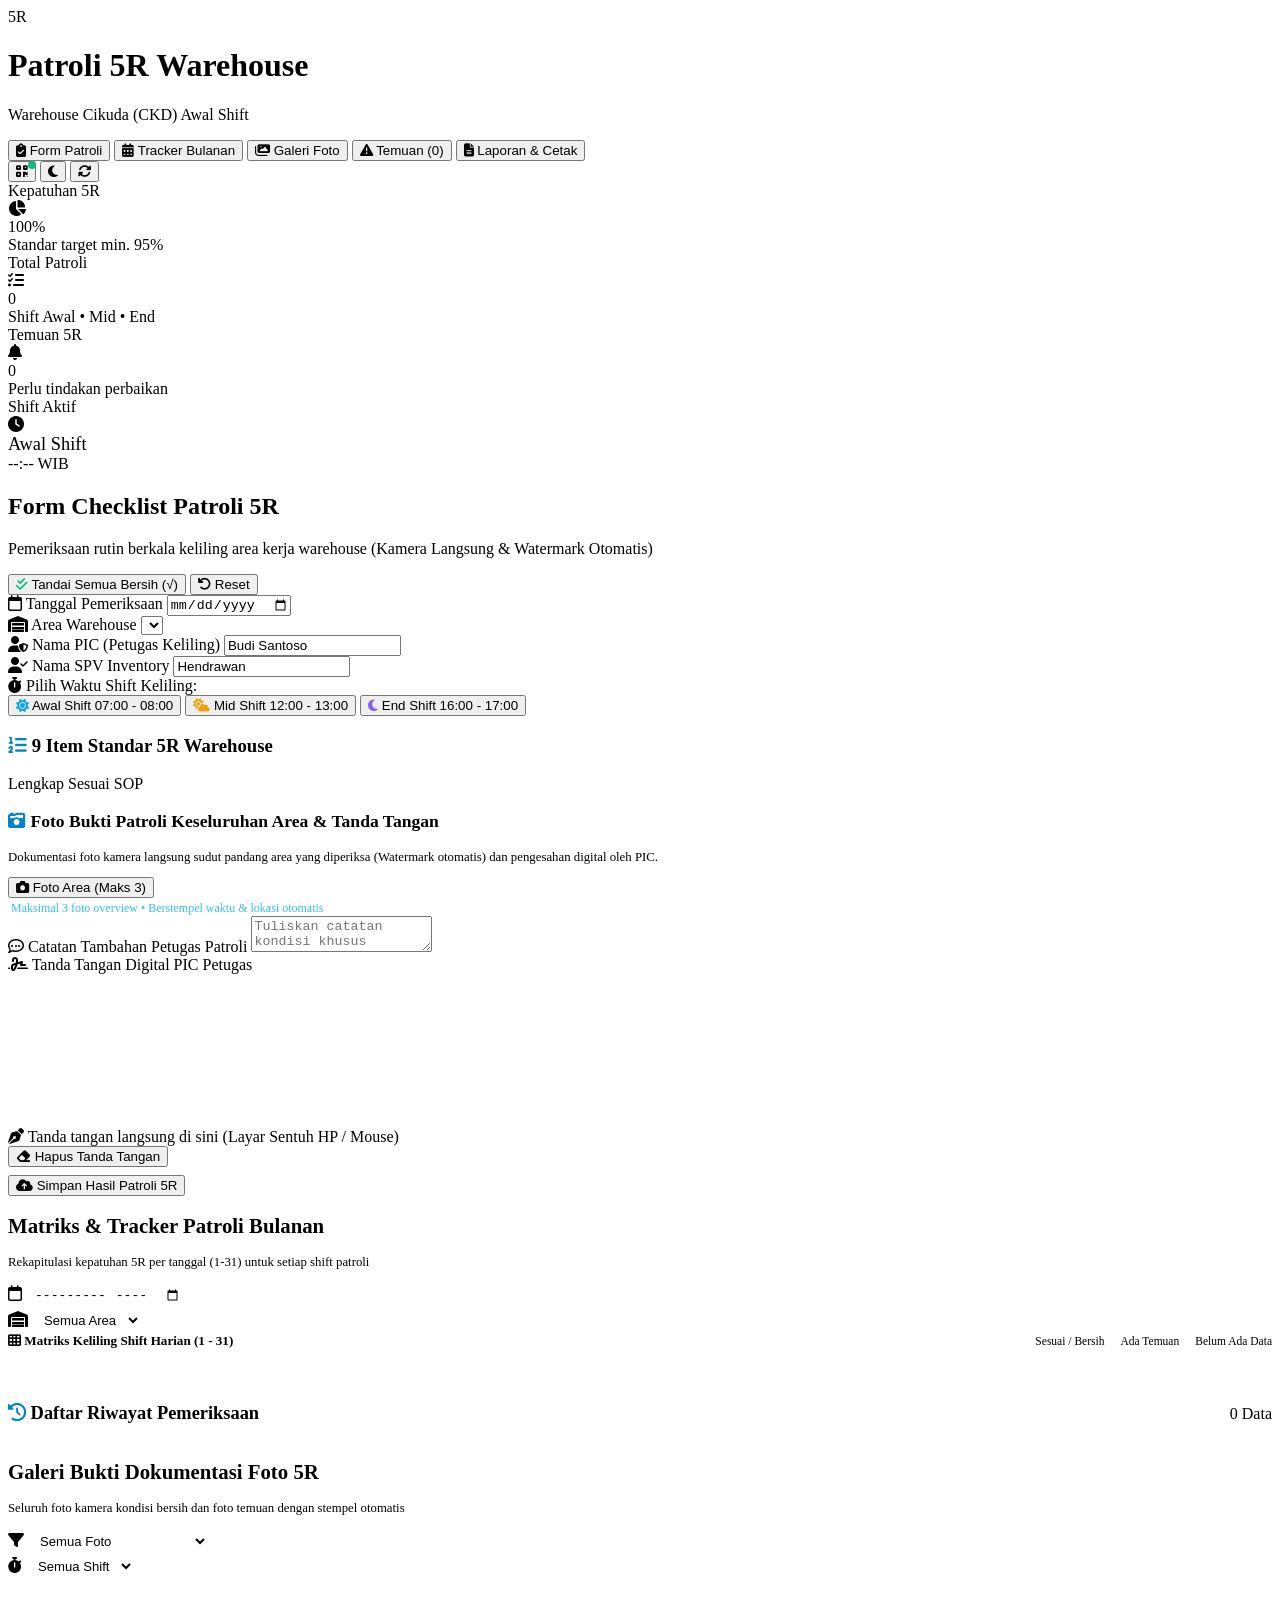
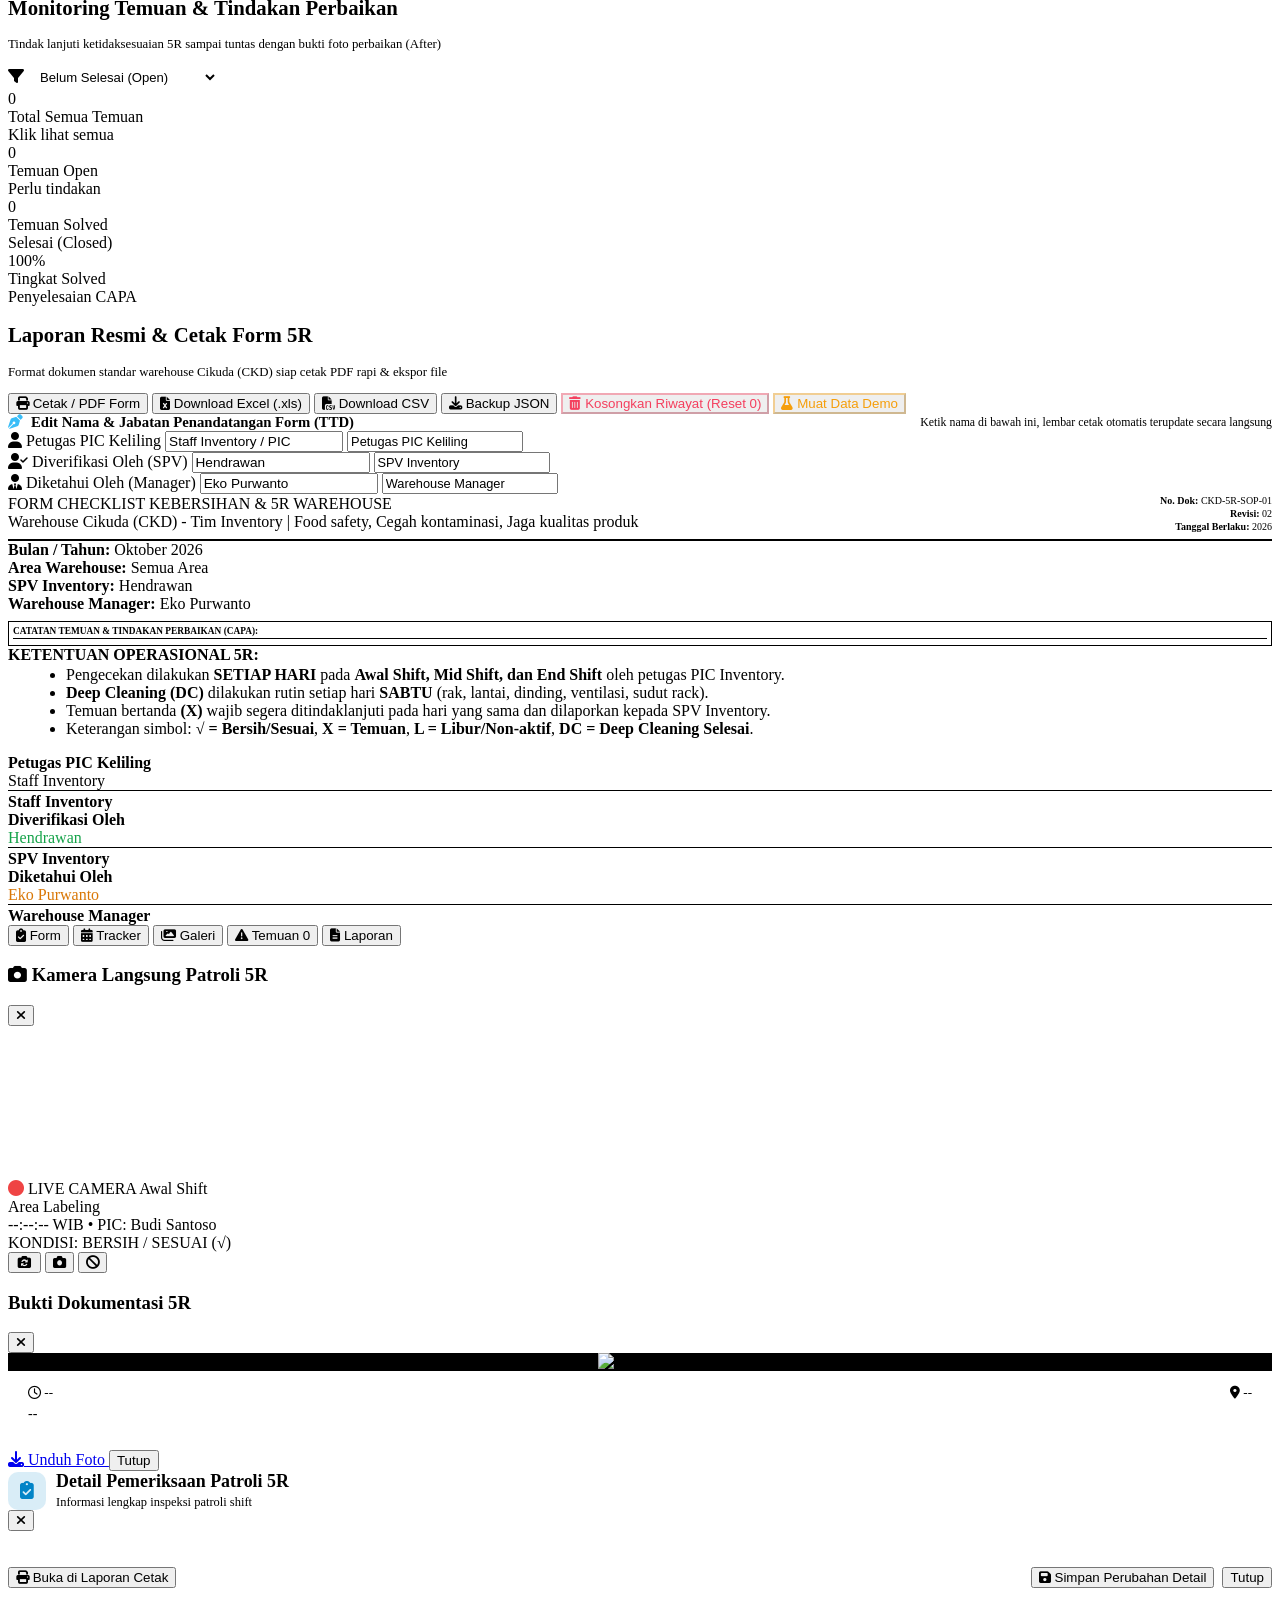
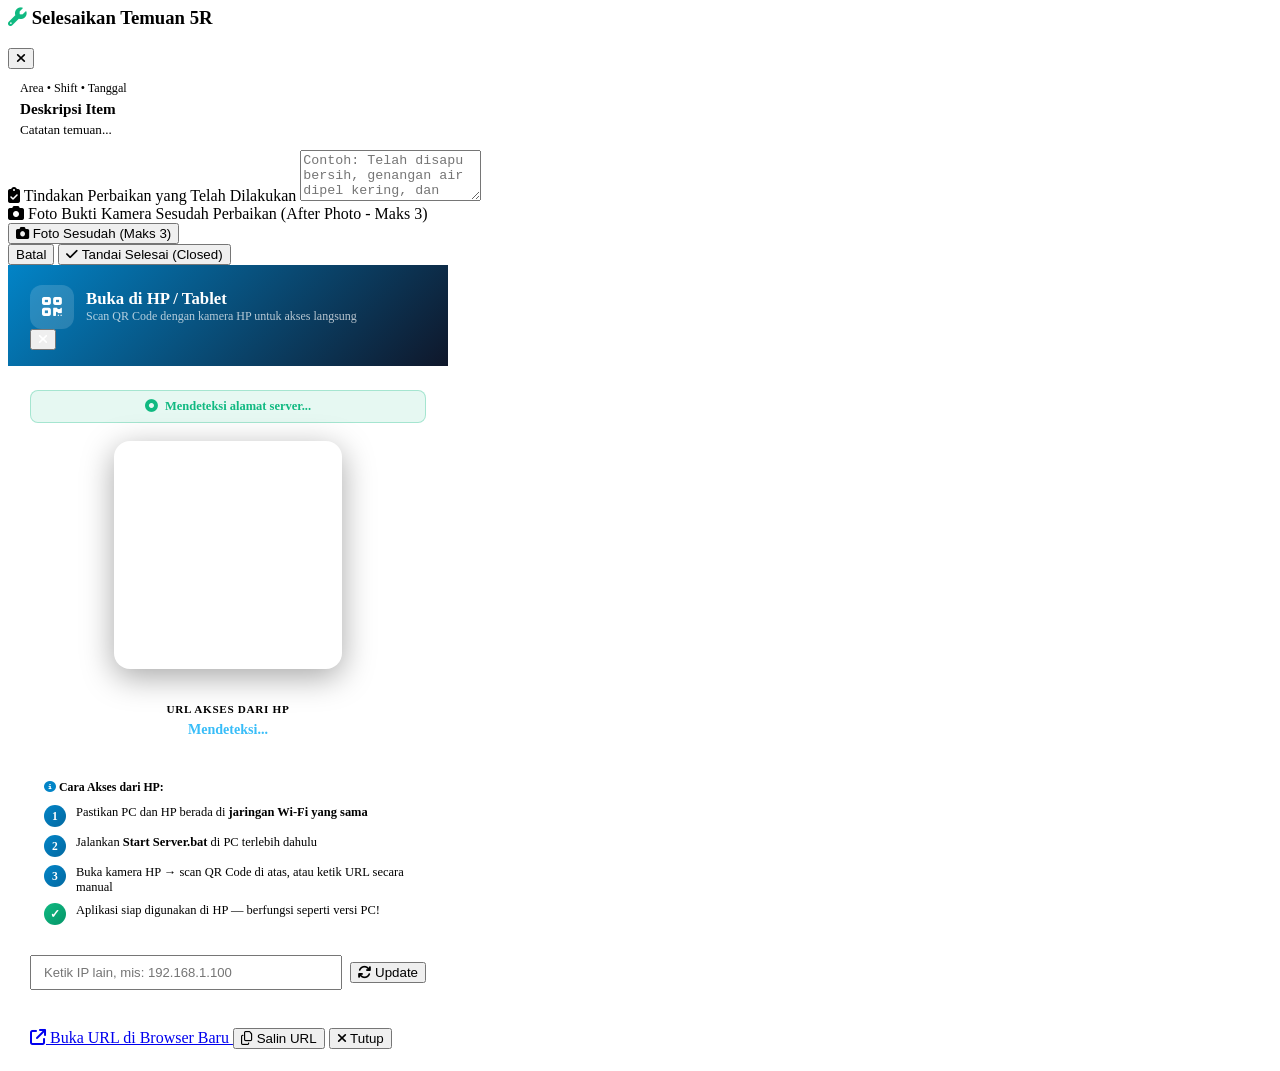
==== index.html @ 218027c9 "Add files via upload" ====
<!DOCTYPE html>
<html lang="id">
<head>
    <meta charset="UTF-8">
    <meta name="viewport" content="width=device-width, initial-scale=1.0, maximum-scale=1.0, user-scalable=no">
    <meta name="description" content="Aplikasi Checklist 5R Warehouse - Patroli Kebersihan Awal, Mid, dan End Shift dengan Bukti Foto Kamera dan Tracker Bulanan">
    <meta name="theme-color" content="#0a0f1d">
    <title>5R Warehouse Patrol & Audit Tracker</title>

    <!-- Google Fonts -->
    <link rel="preconnect" href="https://fonts.googleapis.com">
    <link rel="preconnect" href="https://fonts.gstatic.com" crossorigin>
    <link href="https://fonts.googleapis.com/css2?family=Outfit:wght@400;500;600;700;800&family=Plus+Jakarta+Sans:wght@400;500;600;700&family=JetBrains+Mono:wght@400;600&display=swap" rel="stylesheet">

    <!-- FontAwesome 6 Icons -->
    <link rel="stylesheet" href="https://cdnjs.cloudflare.com/ajax/libs/font-awesome/6.4.0/css/all.min.css">

    <!-- Custom CSS -->
    <link rel="stylesheet" href="css/styles.css?v=2">
</head>
<body>

<div class="app-layout">
    <!-- Top App Navigation -->
    <header class="top-navbar">
        <div class="top-navbar-inner">
            <div class="brand-section">
                <div class="brand-logo-badge">5R</div>
                <div class="brand-text">
                    <h1>Patroli 5R Warehouse</h1>
                    <p>
                        <span>Warehouse Cikuda (CKD)</span>
                        <span class="brand-tag" id="current-shift-badge">Awal Shift</span>
                    </p>
                </div>
            </div>

            <!-- Desktop Tabs -->
            <nav class="desktop-nav" id="desktop-nav">
                <button class="desktop-nav-btn active" data-tab="tab-form">
                    <i class="fa-solid fa-clipboard-check"></i>
                    <span>Form Patroli</span>
                </button>
                <button class="desktop-nav-btn" data-tab="tab-tracker">
                    <i class="fa-solid fa-calendar-days"></i>
                    <span>Tracker Bulanan</span>
                </button>
                <button class="desktop-nav-btn" data-tab="tab-gallery">
                    <i class="fa-solid fa-images"></i>
                    <span>Galeri Foto</span>
                </button>
                <button class="desktop-nav-btn" data-tab="tab-findings">
                    <i class="fa-solid fa-triangle-exclamation"></i>
                    <span>Temuan (<span id="desktop-finding-count">0</span>)</span>
                </button>
                <button class="desktop-nav-btn" data-tab="tab-report">
                    <i class="fa-solid fa-file-lines"></i>
                    <span>Laporan & Cetak</span>
                </button>
            </nav>

            <!-- Header Quick Actions -->
            <div class="header-actions">
                <button class="icon-btn" id="btn-share-qr" title="Buka di HP (QR Code)" style="position:relative;">
                    <i class="fa-solid fa-qrcode"></i>
                    <span style="position:absolute;top:-2px;right:-2px;width:8px;height:8px;background:#10b981;border-radius:50%;border:1.5px solid var(--bg-surface);"></span>
                </button>
                <button class="icon-btn" id="btn-theme-toggle" title="Ganti Tema (Dark/Light)">
                    <i class="fa-solid fa-moon"></i>
                </button>
                <button class="icon-btn" id="btn-quick-sync" title="Muat Ulang Data">
                    <i class="fa-solid fa-rotate"></i>
                </button>
            </div>
        </div>
    </header>

    <!-- Main Content Area -->
    <main class="main-wrapper">
        <!-- Quick KPI Stats Bar -->
        <section class="stats-grid">
            <div class="stat-card" style="--stat-color: #10b981; --stat-bg: rgba(16, 185, 129, 0.15)">
                <div class="stat-header">
                    <span class="stat-title">Kepatuhan 5R</span>
                    <div class="stat-icon"><i class="fa-solid fa-chart-pie"></i></div>
                </div>
                <div class="stat-value" id="kpi-compliance">100%</div>
                <div class="stat-meta" id="kpi-compliance-sub">Standar target min. 95%</div>
            </div>

            <div class="stat-card" style="--stat-color: #0284c7; --stat-bg: rgba(2, 132, 199, 0.15)">
                <div class="stat-header">
                    <span class="stat-title">Total Patroli</span>
                    <div class="stat-icon"><i class="fa-solid fa-list-check"></i></div>
                </div>
                <div class="stat-value" id="kpi-inspections">0</div>
                <div class="stat-meta">Shift Awal • Mid • End</div>
            </div>

            <div class="stat-card" style="--stat-color: #f43f5e; --stat-bg: rgba(244, 63, 94, 0.15)">
                <div class="stat-header">
                    <span class="stat-title">Temuan 5R</span>
                    <div class="stat-icon"><i class="fa-solid fa-bell"></i></div>
                </div>
                <div class="stat-value" id="kpi-open-findings">0</div>
                <div class="stat-meta" id="kpi-findings-sub">Perlu tindakan perbaikan</div>
            </div>

            <div class="stat-card" style="--stat-color: #f59e0b; --stat-bg: rgba(245, 158, 11, 0.15)">
                <div class="stat-header">
                    <span class="stat-title">Shift Aktif</span>
                    <div class="stat-icon"><i class="fa-solid fa-clock"></i></div>
                </div>
                <div class="stat-value" id="kpi-live-shift" style="font-size: 1.15rem;">Awal Shift</div>
                <div class="stat-meta" id="kpi-live-clock">--:-- WIB</div>
            </div>
        </section>

        <!-- ====================================================================
             TAB 1: FORM PATROLI 5R (ISIAN CHECKLIST DENGAN KAMERA LANGSUNG)
             ==================================================================== -->
        <section class="tab-pane active" id="tab-form">
            <div class="form-header-card">
                <div class="form-header-top">
                    <div class="form-title">
                        <h2>Form Checklist Patroli 5R</h2>
                        <p>Pemeriksaan rutin berkala keliling area kerja warehouse (Kamera Langsung & Watermark Otomatis)</p>
                    </div>
                    <div class="quick-actions">
                        <button type="button" class="btn btn-outline btn-sm" id="btn-quick-pass">
                            <i class="fa-solid fa-check-double" style="color: #10b981;"></i>
                            <span>Tandai Semua Bersih (√)</span>
                        </button>
                        <button type="button" class="btn btn-outline btn-sm" id="btn-reset-form">
                            <i class="fa-solid fa-arrow-rotate-left"></i>
                            <span>Reset</span>
                        </button>
                    </div>
                </div>

                <!-- Form Metadata Fields -->
                <div class="meta-form-grid">
                    <div class="input-group">
                        <label class="input-label" for="form-date">
                            <i class="fa-regular fa-calendar"></i> Tanggal Pemeriksaan
                        </label>
                        <input type="date" id="form-date" class="form-control" required>
                    </div>

                    <div class="input-group">
                        <label class="input-label" for="form-area">
                            <i class="fa-solid fa-warehouse"></i> Area Warehouse
                        </label>
                        <select id="form-area" class="form-control" required>
                            <!-- Injected dynamically with 12 complete areas -->
                        </select>
                    </div>

                    <div class="input-group">
                        <label class="input-label" for="form-pic">
                            <i class="fa-solid fa-user-shield"></i> Nama PIC (Petugas Keliling)
                        </label>
                        <input type="text" id="form-pic" class="form-control" placeholder="Contoh: Budi Santoso" value="Budi Santoso" required>
                    </div>

                    <div class="input-group">
                        <label class="input-label" for="form-spv">
                            <i class="fa-solid fa-user-check"></i> Nama SPV Inventory
                        </label>
                        <input type="text" id="form-spv" class="form-control" placeholder="Contoh: Hendrawan" value="Hendrawan">
                    </div>

                    <!-- Shift Selector with 3 Big Pills -->
                    <div class="shift-selector-container">
                        <label class="input-label">
                            <i class="fa-solid fa-stopwatch"></i> Pilih Waktu Shift Keliling:
                        </label>
                        <div class="shift-pills">
                            <button type="button" class="shift-pill-btn active" data-shift="awal">
                                <i class="fa-solid fa-sun" style="color: #0ea5e9;"></i>
                                <span class="shift-label">Awal Shift</span>
                                <span class="shift-time">07:00 - 08:00</span>
                            </button>
                            <button type="button" class="shift-pill-btn" data-shift="mid">
                                <i class="fa-solid fa-cloud-sun" style="color: #f59e0b;"></i>
                                <span class="shift-label">Mid Shift</span>
                                <span class="shift-time">12:00 - 13:00</span>
                            </button>
                            <button type="button" class="shift-pill-btn" data-shift="end">
                                <i class="fa-solid fa-moon" style="color: #8b5cf6;"></i>
                                <span class="shift-label">End Shift</span>
                                <span class="shift-time">16:00 - 17:00</span>
                            </button>
                        </div>
                    </div>
                </div>

                <!-- Saturday Deep Cleaning Callout (Dynamic) -->
                <div class="saturday-banner" id="saturday-banner" style="display: none;">
                    <div class="saturday-info">
                        <i class="fa-solid fa-sparkles"></i>
                        <div>
                            <strong>Hari Sabtu: Jadwal Deep Cleaning Rutin</strong>
                            <p style="font-size: 0.75rem; color: var(--text-secondary);">
                                Pembersihan menyeluruh struktur racking, kolong pallet, dinding, exhaust fan, dan sudut gangway.
                            </p>
                        </div>
                    </div>
                    <label style="display: flex; align-items: center; gap: 8px; font-size: 0.82rem; cursor: pointer;">
                        <input type="checkbox" id="check-deep-cleaning" style="width: 18px; height: 18px;">
                        <span>Deep Cleaning Dilakukan</span>
                    </label>
                </div>
            </div>

            <!-- 9 Checklist Items Section -->
            <div class="checklist-section-title">
                <h3>
                    <i class="fa-solid fa-list-ol" style="color: #0284c7;"></i>
                    9 Item Standar 5R Warehouse
                </h3>
                <span class="item-count-badge">Lengkap Sesuai SOP</span>
            </div>

            <div class="checklist-container" id="checklist-items-container">
                <!-- Dynamically generated items with Live Camera triggers for Clean and Finding conditions -->
            </div>

            <!-- Inspection Footer: Overall Photo & PIC Digital Signature -->
            <div class="inspection-footer-card">
                <div class="form-title">
                    <h3 style="font-family: var(--font-heading); font-size: 1.1rem; font-weight: 700;">
                        <i class="fa-solid fa-camera-retro" style="color: #0284c7;"></i>
                        Foto Bukti Patroli Keseluruhan Area & Tanda Tangan
                    </h3>
                    <p style="font-size: 0.8rem; color: var(--text-secondary);">
                        Dokumentasi foto kamera langsung sudut pandang area yang diperiksa (Watermark otomatis) dan pengesahan digital oleh PIC.
                    </p>
                </div>

                <!-- Overall Photo Attachment via Live Camera -->
                <!-- Overall Photo Attachment via Live Camera (Maks 3 Foto) -->
                <div class="evidence-row">
                    <button type="button" class="btn-camera-trigger" id="btn-overall-camera" data-type="overall">
                        <i class="fa-solid fa-camera"></i>
                        <span id="btn-overall-camera-text">Foto Area (Maks 3)</span>
                    </button>

                    <div class="multi-photo-container" id="preview-overall-container">
                        <!-- Up to 3 photos dynamically injected -->
                    </div>

                    <span id="text-overall-hint" style="font-size: 0.75rem; color: #38bdf8;">
                        <i class="fa-solid fa-shield-check"></i> Maksimal 3 foto overview • Berstempel waktu & lokasi otomatis
                    </span>
                </div>

                <!-- Additional General Notes -->
                <div class="input-group">
                    <label class="input-label" for="form-general-notes">
                        <i class="fa-regular fa-comment-dots"></i> Catatan Tambahan Petugas Patroli
                    </label>
                    <textarea id="form-general-notes" class="form-control" rows="2" placeholder="Tuliskan catatan kondisi khusus (misal: cuaca hujan, aktivitas bongkar muat padat, dsb.)"></textarea>
                </div>

                <!-- Digital Signature Pad -->
                <div class="signature-wrapper">
                    <label class="input-label">
                        <i class="fa-solid fa-signature"></i> Tanda Tangan Digital PIC Petugas
                    </label>
                    <div class="signature-canvas-container">
                        <canvas id="signature-canvas" class="signature-canvas"></canvas>
                        <div class="signature-placeholder" id="sig-placeholder">
                            <i class="fa-solid fa-pen-nib"></i> Tanda tangan langsung di sini (Layar Sentuh HP / Mouse)
                        </div>
                    </div>
                    <div class="signature-actions">
                        <button type="button" class="btn btn-outline btn-sm" id="btn-clear-sig">
                            <i class="fa-solid fa-eraser"></i> Hapus Tanda Tangan
                        </button>
                    </div>
                </div>

                <!-- Submit Button -->
                <div style="margin-top: 8px;">
                    <button type="button" class="btn btn-primary btn-lg btn-block" id="btn-submit-inspection">
                        <i class="fa-solid fa-cloud-arrow-up"></i>
                        <span>Simpan Hasil Patroli 5R</span>
                    </button>
                </div>
            </div>
        </section>

        <!-- ====================================================================
             TAB 2: TRACKER BULANAN & KALENDER 31 HARI
             ==================================================================== -->
        <section class="tab-pane" id="tab-tracker">
            <div class="tracker-header">
                <div>
                    <h2 style="font-family: var(--font-heading); font-size: 1.3rem; font-weight: 700;">
                        Matriks & Tracker Patroli Bulanan
                    </h2>
                    <p style="font-size: 0.8rem; color: var(--text-secondary);">
                        Rekapitulasi kepatuhan 5R per tanggal (1-31) untuk setiap shift patroli
                    </p>
                </div>

                <div class="tracker-filters">
                    <div class="filter-chip">
                        <i class="fa-regular fa-calendar"></i>
                        <input type="month" id="tracker-month-select" class="form-control" style="padding: 4px 8px; font-size: 0.82rem; background: transparent; border: none;">
                    </div>
                    <div class="filter-chip">
                        <i class="fa-solid fa-warehouse"></i>
                        <select id="tracker-area-filter" class="form-control" style="padding: 4px 8px; font-size: 0.82rem; background: transparent; border: none;">
                            <option value="ALL">Semua Area</option>
                        </select>
                    </div>
                </div>
            </div>

            <!-- 31-Day Matrix Table -->
            <div class="matrix-scroll-wrapper">
                <div style="display: flex; justify-content: space-between; align-items: center; margin-bottom: 12px;">
                    <div style="font-size: 0.82rem; font-weight: 700; color: var(--text-primary);">
                        <i class="fa-solid fa-table-cells"></i> Matriks Keliling Shift Harian (1 - 31)
                    </div>
                    <!-- Legend -->
                    <div style="display: flex; gap: 12px; font-size: 0.72rem; align-items: center;">
                        <span style="display: flex; align-items: center; gap: 4px;">
                            <span class="shift-dot dot-clean"></span> Sesuai / Bersih
                        </span>
                        <span style="display: flex; align-items: center; gap: 4px;">
                            <span class="shift-dot dot-finding"></span> Ada Temuan
                        </span>
                        <span style="display: flex; align-items: center; gap: 4px;">
                            <span class="shift-dot dot-empty"></span> Belum Ada Data
                        </span>
                    </div>
                </div>

                <table class="matrix-table" id="tracker-matrix-table">
                    <!-- Injected via JavaScript -->
                </table>
            </div>

            <!-- Inspection History Cards List -->
            <div style="display: flex; justify-content: space-between; align-items: center; margin: 24px 0 14px;">
                <h3 style="font-family: var(--font-heading); font-size: 1.15rem; font-weight: 700;">
                    <i class="fa-solid fa-clock-rotate-left" style="color: #0284c7;"></i>
                    Daftar Riwayat Pemeriksaan
                </h3>
                <span class="item-count-badge" id="history-count-badge">0 Data</span>
            </div>

            <div class="history-cards-grid" id="history-cards-container">
                <!-- Injected via JavaScript -->
            </div>
        </section>

        <!-- ====================================================================
             TAB 3: GALERI BUKTI FOTO KAMERA
             ==================================================================== -->
        <section class="tab-pane" id="tab-gallery">
            <div class="gallery-toolbar">
                <div>
                    <h2 style="font-family: var(--font-heading); font-size: 1.3rem; font-weight: 700;">
                        Galeri Bukti Dokumentasi Foto 5R
                    </h2>
                    <p style="font-size: 0.8rem; color: var(--text-secondary);">
                        Seluruh foto kamera kondisi bersih dan foto temuan dengan stempel otomatis
                    </p>
                </div>

                <div class="tracker-filters">
                    <div class="filter-chip">
                        <i class="fa-solid fa-filter"></i>
                        <select id="gallery-type-filter" class="form-control" style="padding: 4px 8px; font-size: 0.82rem; background: transparent; border: none;">
                            <option value="ALL">Semua Foto</option>
                            <option value="clean">Foto Kondisi Bersih Saja</option>
                            <option value="finding">Foto Temuan Saja</option>
                        </select>
                    </div>

                    <div class="filter-chip">
                        <i class="fa-solid fa-stopwatch"></i>
                        <select id="gallery-shift-filter" class="form-control" style="padding: 4px 8px; font-size: 0.82rem; background: transparent; border: none;">
                            <option value="ALL">Semua Shift</option>
                            <option value="awal">Awal Shift</option>
                            <option value="mid">Mid Shift</option>
                            <option value="end">End Shift</option>
                        </select>
                    </div>
                </div>
            </div>

            <div class="gallery-grid" id="gallery-grid-container">
                <!-- Injected via JavaScript -->
            </div>
        </section>

        <!-- ====================================================================
             TAB 4: MONITORING TEMUAN & TINDAKAN PERBAIKAN (CAPA)
             ==================================================================== -->
        <section class="tab-pane" id="tab-findings">
            <div class="tracker-header">
                <div>
                    <h2 style="font-family: var(--font-heading); font-size: 1.3rem; font-weight: 700;">
                        Monitoring Temuan & Tindakan Perbaikan
                    </h2>
                    <p style="font-size: 0.8rem; color: var(--text-secondary);">
                        Tindak lanjuti ketidaksesuaian 5R sampai tuntas dengan bukti foto perbaikan (After)
                    </p>
                </div>

                <div class="tracker-filters">
                    <div class="filter-chip">
                        <i class="fa-solid fa-filter"></i>
                        <select id="findings-status-filter" class="form-control" style="padding: 4px 8px; font-size: 0.82rem; background: transparent; border: none;">
                            <option value="ALL">Semua Status Temuan</option>
                            <option value="OPEN" selected>Belum Selesai (Open)</option>
                            <option value="RESOLVED">Sudah Diperbaiki (Closed)</option>
                        </select>
                    </div>
                </div>
            </div>

            <!-- Papan Rekapitulasi & Statistik Temuan (Interactive Cards) -->
            <div class="findings-summary-grid" id="findings-summary-container">
                <div class="finding-stat-pill" data-filter="ALL" id="pill-filter-all">
                    <div class="pill-number" id="pill-count-all">0</div>
                    <div class="pill-label">Total Semua Temuan</div>
                    <div class="pill-sub">Klik lihat semua</div>
                </div>
                <div class="finding-stat-pill active" data-filter="OPEN" id="pill-filter-open">
                    <div class="pill-number text-danger" id="pill-count-open">0</div>
                    <div class="pill-label">Temuan Open</div>
                    <div class="pill-sub">Perlu tindakan</div>
                </div>
                <div class="finding-stat-pill" data-filter="RESOLVED" id="pill-filter-resolved">
                    <div class="pill-number text-success" id="pill-count-resolved">0</div>
                    <div class="pill-label">Temuan Solved</div>
                    <div class="pill-sub">Selesai (Closed)</div>
                </div>
                <div class="finding-stat-pill stat-rate" id="pill-stat-rate">
                    <div class="pill-number text-info" id="pill-count-rate">100%</div>
                    <div class="pill-label">Tingkat Solved</div>
                    <div class="pill-sub">Penyelesaian CAPA</div>
                </div>
            </div>

            <div id="findings-list-container">
                <!-- Injected via JavaScript -->
            </div>
        </section>

        <!-- ====================================================================
             TAB 5: LAPORAN RESMI & CETAK SESUAI FORM CKD
             ==================================================================== -->
        <section class="tab-pane" id="tab-report">
            <div class="tracker-header no-print">
                <div>
                    <h2 style="font-family: var(--font-heading); font-size: 1.3rem; font-weight: 700;">
                        Laporan Resmi & Cetak Form 5R
                    </h2>
                    <p style="font-size: 0.8rem; color: var(--text-secondary);">
                        Format dokumen standar warehouse Cikuda (CKD) siap cetak PDF rapi & ekspor file
                    </p>
                </div>

                <div class="tracker-filters">
                    <button type="button" class="btn btn-primary btn-sm" id="btn-print-official">
                        <i class="fa-solid fa-print"></i>
                        <span>Cetak / PDF Form</span>
                    </button>
                    <button type="button" class="btn btn-success btn-sm" id="btn-export-excel">
                        <i class="fa-solid fa-file-excel"></i>
                        <span>Download Excel (.xls)</span>
                    </button>
                    <button type="button" class="btn btn-outline btn-sm" id="btn-export-csv">
                        <i class="fa-solid fa-file-csv"></i>
                        <span>Download CSV</span>
                    </button>
                    <button type="button" class="btn btn-outline btn-sm" id="btn-export-json">
                        <i class="fa-solid fa-download"></i>
                        <span>Backup JSON</span>
                    </button>
                    <button type="button" class="btn btn-outline btn-sm" id="btn-reset-db" style="color: #f43f5e; border-color: rgba(244, 63, 94, 0.4);" title="Bersihkan semua data riwayat di browser ini agar kembali kosong ke 0">
                        <i class="fa-solid fa-trash-can"></i>
                        <span>Kosongkan Riwayat (Reset 0)</span>
                    </button>
                    <button type="button" class="btn btn-outline btn-sm" id="btn-load-demo" style="color: #f59e0b; border-color: rgba(245, 158, 11, 0.4);" title="Muat contoh data simulasi untuk testing visual">
                        <i class="fa-solid fa-flask"></i>
                        <span>Muat Data Demo</span>
                    </button>
                </div>
            </div>

            <!-- PANEL EDIT PENANDATANGAN (TTD BISA DIEDIT NAMA & JABATANNYA) -->
            <div class="signers-edit-panel no-print">
                <div style="display: flex; justify-content: space-between; align-items: center; flex-wrap: wrap; gap: 6px;">
                    <span style="font-weight: 700; font-size: 0.92rem; color: var(--text-primary); display: flex; align-items: center; gap: 8px;">
                        <i class="fa-solid fa-pen-nib" style="color: #38bdf8;"></i> Edit Nama & Jabatan Penandatangan Form (TTD)
                    </span>
                    <span style="font-size: 0.74rem; color: var(--text-muted);">
                        Ketik nama di bawah ini, lembar cetak otomatis terupdate secara langsung
                    </span>
                </div>
                <div class="signers-grid">
                    <div class="signer-card-input">
                        <span class="signer-card-title"><i class="fa-solid fa-user"></i> Petugas PIC Keliling</span>
                        <input type="text" id="signer-pic-name" class="form-control" style="font-size: 0.85rem;" placeholder="Nama Petugas PIC" value="Staff Inventory / PIC">
                        <input type="text" id="signer-pic-role" class="form-control" style="font-size: 0.8rem;" placeholder="Jabatan" value="Petugas PIC Keliling">
                    </div>
                    <div class="signer-card-input">
                        <span class="signer-card-title"><i class="fa-solid fa-user-check"></i> Diverifikasi Oleh (SPV)</span>
                        <input type="text" id="signer-spv-name" class="form-control" style="font-size: 0.85rem;" placeholder="Nama SPV" value="Hendrawan">
                        <input type="text" id="signer-spv-role" class="form-control" style="font-size: 0.8rem;" placeholder="Jabatan" value="SPV Inventory">
                    </div>
                    <div class="signer-card-input">
                        <span class="signer-card-title"><i class="fa-solid fa-user-tie"></i> Diketahui Oleh (Manager)</span>
                        <input type="text" id="signer-mgr-name" class="form-control" style="font-size: 0.85rem;" placeholder="Nama Manager" value="Eko Purwanto">
                        <input type="text" id="signer-mgr-role" class="form-control" style="font-size: 0.8rem;" placeholder="Jabatan" value="Warehouse Manager">
                    </div>
                </div>
            </div>

            <!-- OFFICIAL PRINTABLE FORM STRUCTURE (HIGH-CONTRAST WHITE PAPER SHEET) -->
            <div class="official-print-document" id="printable-area">
                <!-- Header Box -->
                <div class="print-header-box">
                    <div style="display: flex; justify-content: space-between; align-items: center; border-bottom: 2px solid #000000; padding-bottom: 6px;">
                        <div>
                            <div class="print-title">FORM CHECKLIST KEBERSIHAN & 5R WAREHOUSE</div>
                            <div class="print-subtitle">
                                Warehouse Cikuda (CKD) - Tim Inventory | Food safety, Cegah kontaminasi, Jaga kualitas produk
                            </div>
                        </div>
                        <div style="text-align: right; font-size: 7.5pt; line-height: 1.3;">
                            <div><strong>No. Dok:</strong> CKD-5R-SOP-01</div>
                            <div><strong>Revisi:</strong> 02</div>
                            <div><strong>Tanggal Berlaku:</strong> 2026</div>
                        </div>
                    </div>

                    <div class="print-meta-grid">
                        <div><strong>Bulan / Tahun:</strong> <span id="print-month-year">Oktober 2026</span></div>
                        <div><strong>Area Warehouse:</strong> <span id="print-area-name">Semua Area</span></div>
                        <div><strong>SPV Inventory:</strong> <span id="display-hdr-spv">Hendrawan</span></div>
                        <div><strong>Warehouse Manager:</strong> <span id="display-hdr-mgr">Eko Purwanto</span></div>
                    </div>
                </div>

                <!-- Printable 31-Day Check Table -->
                <div style="width: 100%; overflow-x: auto;">
                    <table class="print-table" id="print-matrix-table">
                        <!-- Injected via JavaScript -->
                    </table>
                </div>

                <!-- Catatan Temuan & Tindakan Perbaikan Bulan Ini (Compact) -->
                <div style="margin-top: 8px; border: 1px solid #000000; padding: 4px;">
                    <div style="font-weight: bold; font-size: 7pt; border-bottom: 1px solid #000000; padding-bottom: 2px; margin-bottom: 2px;">
                        CATATAN TEMUAN & TINDAKAN PERBAIKAN (CAPA):
                    </div>
                    <table class="print-table" style="width: 100%; font-size: 6.8pt;" id="print-findings-table">
                        <!-- Injected via JavaScript -->
                    </table>
                </div>

                <!-- Notes & Instructions Legend -->
                <div class="print-rules-box">
                    <strong>KETENTUAN OPERASIONAL 5R:</strong>
                    <ul style="margin-left: 18px; margin-top: 2px;">
                        <li>Pengecekan dilakukan <strong>SETIAP HARI</strong> pada <strong>Awal Shift, Mid Shift, dan End Shift</strong> oleh petugas PIC Inventory.</li>
                        <li><strong>Deep Cleaning (DC)</strong> dilakukan rutin setiap hari <strong>SABTU</strong> (rak, lantai, dinding, ventilasi, sudut rack).</li>
                        <li>Temuan bertanda <strong>(X)</strong> wajib segera ditindaklanjuti pada hari yang sama dan dilaporkan kepada SPV Inventory.</li>
                        <li>Keterangan simbol: <strong>√ = Bersih/Sesuai</strong>, <strong>X = Temuan</strong>, <strong>L = Libur/Non-aktif</strong>, <strong>DC = Deep Cleaning Selesai</strong>.</li>
                    </ul>
                </div>

                <!-- Approval Signatures Block (Dynamic & Editable) -->
                <div class="print-signatures-grid">
                    <div class="print-sig-box">
                        <div style="font-weight: bold;" id="display-sig-role-pic">Petugas PIC Keliling</div>
                        <div class="print-sig-space" id="display-sig-name-pic">
                            Staff Inventory
                        </div>
                        <div style="font-weight: bold; border-top: 1px solid #000000; padding-top: 2px;" id="display-sig-sub-pic">Staff Inventory</div>
                    </div>

                    <div class="print-sig-box">
                        <div style="font-weight: bold;">Diverifikasi Oleh</div>
                        <div class="print-sig-space" style="color: #16a34a;" id="display-sig-name-spv">
                            Hendrawan
                        </div>
                        <div style="font-weight: bold; border-top: 1px solid #000000; padding-top: 2px;" id="display-sig-role-spv">SPV Inventory</div>
                    </div>

                    <div class="print-sig-box">
                        <div style="font-weight: bold;">Diketahui Oleh</div>
                        <div class="print-sig-space" style="color: #d97706;" id="display-sig-name-mgr">
                            Eko Purwanto
                        </div>
                        <div style="font-weight: bold; border-top: 1px solid #000000; padding-top: 2px;" id="display-sig-role-mgr">Warehouse Manager</div>
                    </div>
                </div>
            </div>
        </section>
    </main>

    <!-- Mobile Bottom Navigation Bar -->
    <nav class="mobile-bottom-nav">
        <button class="mobile-nav-item active" data-tab="tab-form">
            <i class="fa-solid fa-clipboard-check"></i>
            <span>Form</span>
        </button>
        <button class="mobile-nav-item" data-tab="tab-tracker">
            <i class="fa-solid fa-calendar-days"></i>
            <span>Tracker</span>
        </button>
        <button class="mobile-nav-item" data-tab="tab-gallery">
            <i class="fa-solid fa-images"></i>
            <span>Galeri</span>
        </button>
        <button class="mobile-nav-item" data-tab="tab-findings">
            <i class="fa-solid fa-triangle-exclamation"></i>
            <span>Temuan</span>
            <span class="mobile-nav-badge" id="mobile-finding-count">0</span>
        </button>
        <button class="mobile-nav-item" data-tab="tab-report">
            <i class="fa-solid fa-file-lines"></i>
            <span>Laporan</span>
        </button>
    </nav>
</div>

<!-- ==========================================================================
     MODALS
     ========================================================================== -->

<!-- LIVE CAMERA VIEWFINDER MODAL (Direct Camera, No Upload) -->
<div class="modal-backdrop" id="modal-live-camera">
    <div class="modal-card camera-modal-card">
        <div class="modal-header">
            <h3><i class="fa-solid fa-camera"></i> Kamera Langsung Patroli 5R</h3>
            <button class="icon-btn" id="btn-close-camera">
                <i class="fa-solid fa-xmark"></i>
            </button>
        </div>
        <div class="camera-viewfinder-container">
            <video id="camera-stream" autoplay playsinline muted></video>
            <!-- Live Watermark Overlay Viewfinder HUD -->
            <div class="camera-hud-overlay">
                <div class="hud-top">
                    <span class="hud-badge"><i class="fa-solid fa-circle blink" style="color: #ef4444;"></i> LIVE CAMERA</span>
                    <span class="hud-badge" id="hud-shift-badge">Awal Shift</span>
                </div>
                <div class="hud-bottom">
                    <div class="hud-title" id="hud-camera-title">Area Labeling</div>
                    <div class="hud-meta" id="hud-camera-meta">--:--:-- WIB • PIC: Budi Santoso</div>
                    <div class="hud-status" id="hud-camera-status">KONDISI: BERSIH / SESUAI (√)</div>
                </div>
            </div>
            <!-- Canvas offscreen for capture -->
            <canvas id="camera-capture-canvas" style="display: none;"></canvas>
        </div>
        <div class="camera-controls-bar">
            <button type="button" class="icon-btn" id="btn-switch-camera" title="Ganti Kamera Depan/Belakang">
                <i class="fa-solid fa-camera-rotate"></i>
            </button>
            <button type="button" class="btn-shutter" id="btn-camera-shutter" title="Jepret Foto">
                <div class="shutter-inner">
                    <i class="fa-solid fa-camera"></i>
                </div>
            </button>
            <button type="button" class="icon-btn" id="btn-cancel-camera" title="Batal">
                <i class="fa-solid fa-ban"></i>
            </button>
        </div>
        <!-- Enforced Camera Native Fallback (strictly capture="environment" without gallery) -->
        <input type="file" id="fallback-camera-input" accept="image/*" capture="environment" style="display: none;">
    </div>
</div>

<!-- Lightbox Modal (Full Photo Preview & Details) -->
<div class="modal-backdrop" id="modal-lightbox">
    <div class="modal-card lightbox-modal">
        <div class="modal-header">
            <h3 id="lightbox-title">Bukti Dokumentasi 5R</h3>
            <button class="icon-btn" id="btn-close-lightbox">
                <i class="fa-solid fa-xmark"></i>
            </button>
        </div>
        <div style="background: #000; text-align: center; position: relative;">
            <img id="lightbox-image" class="lightbox-img-full" src="" alt="Bukti Foto">
        </div>
        <div class="modal-body" style="padding: 14px 20px;">
            <div style="display: flex; justify-content: space-between; align-items: center; font-size: 0.82rem; color: var(--text-secondary);">
                <span id="lightbox-meta-left"><i class="fa-regular fa-clock"></i> --</span>
                <span id="lightbox-meta-right"><i class="fa-solid fa-location-dot"></i> --</span>
            </div>
            <p id="lightbox-desc" style="font-size: 0.88rem; color: var(--text-primary); margin-top: 4px;">--</p>
        </div>
        <div class="modal-footer">
            <a id="btn-download-lightbox" class="btn btn-outline btn-sm" download="5r_evidence.png" href="#">
                <i class="fa-solid fa-download"></i> Unduh Foto
            </a>
            <button class="btn btn-primary btn-sm" id="btn-done-lightbox">Tutup</button>
        </div>
    </div>
</div>

<!-- Modal Detail Riwayat Pemeriksaan 5R -->
<div class="modal-backdrop" id="modal-inspection-detail">
    <div class="modal-card inspection-detail-modal">
        <div class="modal-header">
            <div style="display: flex; align-items: center; gap: 10px;">
                <div style="width: 38px; height: 38px; border-radius: 10px; background: rgba(2, 132, 199, 0.15); color: #0284c7; display: flex; align-items: center; justify-content: center; font-size: 1.15rem;">
                    <i class="fa-solid fa-clipboard-check"></i>
                </div>
                <div>
                    <h3 id="modal-detail-title" style="margin: 0; font-size: 1.12rem;">Detail Pemeriksaan Patroli 5R</h3>
                    <span id="modal-detail-subtitle" style="font-size: 0.78rem; color: var(--text-secondary);">Informasi lengkap inspeksi patroli shift</span>
                </div>
            </div>
            <button class="icon-btn" id="btn-close-inspection-detail" title="Tutup">
                <i class="fa-solid fa-xmark"></i>
            </button>
        </div>
        
        <div class="modal-body" id="modal-detail-body" style="gap: 16px; max-height: 76vh; overflow-y: auto; padding: 18px 20px;">
            <!-- Dynamically populated via JavaScript -->
        </div>

        <div class="modal-footer" style="display: flex; justify-content: space-between; align-items: center; gap: 10px; flex-wrap: wrap;">
            <button type="button" class="btn btn-outline btn-sm" id="btn-detail-to-report">
                <i class="fa-solid fa-print"></i> Buka di Laporan Cetak
            </button>
            <div style="display: flex; gap: 8px;">
                <button type="button" class="btn btn-success btn-sm" id="btn-save-detail-changes">
                    <i class="fa-solid fa-floppy-disk"></i> Simpan Perubahan Detail
                </button>
                <button type="button" class="btn btn-primary btn-sm" id="btn-close-detail-footer">
                    Tutup
                </button>
            </div>
        </div>
    </div>
</div>

<!-- Modal Resolve Finding (Kamera Bukti Foto Perbaikan / After - Maks 3 Foto) -->
<div class="modal-backdrop" id="modal-resolve">
    <div class="modal-card">
        <div class="modal-header">
            <h3><i class="fa-solid fa-wrench" style="color: #10b981;"></i> Selesaikan Temuan 5R</h3>
            <button class="icon-btn" id="btn-close-resolve">
                <i class="fa-solid fa-xmark"></i>
            </button>
        </div>
        <div class="modal-body">
            <div style="background: var(--bg-card); padding: 12px; border-radius: 8px; border: 1px solid var(--border-color);">
                <div style="font-size: 0.76rem; color: var(--text-secondary);" id="resolve-item-meta">Area • Shift • Tanggal</div>
                <div style="font-weight: 700; font-size: 0.95rem; margin-top: 4px;" id="resolve-item-title">Deskripsi Item</div>
                <div style="font-size: 0.82rem; color: var(--status-danger); margin-top: 4px;" id="resolve-item-notes">Catatan temuan...</div>
            </div>

            <div class="input-group">
                <label class="input-label" for="resolve-action-notes">
                    <i class="fa-solid fa-clipboard-check"></i> Tindakan Perbaikan yang Telah Dilakukan
                </label>
                <textarea id="resolve-action-notes" class="form-control" rows="3" placeholder="Contoh: Telah disapu bersih, genangan air dipel kering, dan pallet disusun kembali sesuai garis batas kuning."></textarea>
            </div>

            <!-- Capture After Photo via Live Camera (Maks 3 Foto) -->
            <div class="input-group">
                <label class="input-label">
                    <i class="fa-solid fa-camera"></i> Foto Bukti Kamera Sesudah Perbaikan (After Photo - Maks 3)
                </label>
                <div class="evidence-row">
                    <button type="button" class="btn-camera-trigger" id="btn-resolve-camera" data-type="resolve">
                        <i class="fa-solid fa-camera"></i>
                        <span id="btn-resolve-camera-text">Foto Sesudah (Maks 3)</span>
                    </button>

                    <div class="multi-photo-container" id="preview-resolve-container">
                        <!-- Up to 3 photos dynamically injected -->
                    </div>
                </div>
            </div>
            </div>
        </div>
        <div class="modal-footer">
            <button class="btn btn-outline btn-sm" id="btn-cancel-resolve">Batal</button>
            <button class="btn btn-success btn-sm" id="btn-save-resolve">
                <i class="fa-solid fa-check"></i> Tandai Selesai (Closed)
            </button>
        </div>
    </div>
</div>

<!-- QR Code Share Modal -->
<div class="modal-backdrop" id="modal-qr-share" style="z-index:2000;">
    <div class="modal-card" style="max-width:440px;width:95vw;overflow:hidden;">
        <!-- Modal Header -->
        <div class="modal-header" style="background:linear-gradient(135deg,#0284c7 0%,#0f172a 100%);border-bottom:none;padding:20px 22px 16px;">
            <div style="display:flex;align-items:center;gap:12px;">
                <div style="width:44px;height:44px;border-radius:12px;background:rgba(255,255,255,0.15);display:flex;align-items:center;justify-content:center;font-size:1.4rem;">
                    <i class="fa-solid fa-qrcode" style="color:#ffffff;"></i>
                </div>
                <div>
                    <h3 style="margin:0;color:#ffffff;font-size:1.05rem;">Buka di HP / Tablet</h3>
                    <p style="margin:0;font-size:0.75rem;color:rgba(255,255,255,0.7);">Scan QR Code dengan kamera HP untuk akses langsung</p>
                </div>
            </div>
            <button class="icon-btn" id="btn-close-qr" style="color:#ffffff;">
                <i class="fa-solid fa-xmark"></i>
            </button>
        </div>

        <!-- QR Code Body -->
        <div class="modal-body" style="padding:24px 22px;text-align:center;">

            <!-- Status bar -->
            <div id="qr-status-bar" style="display:flex;align-items:center;justify-content:center;gap:8px;padding:8px 14px;border-radius:8px;background:rgba(16,185,129,0.1);border:1px solid rgba(16,185,129,0.3);margin-bottom:18px;font-size:0.78rem;color:#10b981;font-weight:700;">
                <i class="fa-solid fa-circle-dot" style="animation:blinker 1.2s ease infinite;"></i>
                <span id="qr-status-text">Mendeteksi alamat server...</span>
            </div>

            <!-- QR Code Container -->
            <div id="qr-code-container" style="display:inline-block;padding:14px;background:#ffffff;border-radius:16px;box-shadow:0 8px 32px rgba(0,0,0,0.35);margin-bottom:18px;">
                <div id="qr-code-canvas" style="width:200px;height:200px;"></div>
            </div>

            <!-- URL Display -->
            <div style="background:var(--bg-surface);border:1px solid var(--border-color);border-radius:10px;padding:12px 14px;margin-bottom:16px;">
                <div style="font-size:0.7rem;color:var(--text-muted);font-weight:700;text-transform:uppercase;letter-spacing:0.06em;margin-bottom:6px;">URL Akses dari HP</div>
                <div id="qr-url-display" style="font-family:var(--font-mono);font-size:0.88rem;color:#38bdf8;word-break:break-all;font-weight:600;">Mendeteksi...</div>
            </div>

            <!-- Steps -->
            <div style="text-align:left;background:var(--bg-card);border-radius:10px;border:1px solid var(--border-color);padding:14px;margin-bottom:16px;">
                <div style="font-size:0.74rem;font-weight:700;color:var(--text-secondary);margin-bottom:10px;"><i class="fa-solid fa-circle-info" style="color:#0284c7;"></i> Cara Akses dari HP:</div>
                <div style="display:flex;flex-direction:column;gap:8px;">
                    <div style="display:flex;align-items:flex-start;gap:10px;font-size:0.78rem;color:var(--text-primary);">
                        <span style="min-width:22px;height:22px;background:linear-gradient(135deg,#0284c7,#0369a1);color:#fff;border-radius:50%;display:flex;align-items:center;justify-content:center;font-weight:800;font-size:0.72rem;">1</span>
                        <span>Pastikan PC dan HP berada di <strong>jaringan Wi-Fi yang sama</strong></span>
                    </div>
                    <div style="display:flex;align-items:flex-start;gap:10px;font-size:0.78rem;color:var(--text-primary);">
                        <span style="min-width:22px;height:22px;background:linear-gradient(135deg,#0284c7,#0369a1);color:#fff;border-radius:50%;display:flex;align-items:center;justify-content:center;font-weight:800;font-size:0.72rem;">2</span>
                        <span>Jalankan <strong>Start Server.bat</strong> di PC terlebih dahulu</span>
                    </div>
                    <div style="display:flex;align-items:flex-start;gap:10px;font-size:0.78rem;color:var(--text-primary);">
                        <span style="min-width:22px;height:22px;background:linear-gradient(135deg,#0284c7,#0369a1);color:#fff;border-radius:50%;display:flex;align-items:center;justify-content:center;font-weight:800;font-size:0.72rem;">3</span>
                        <span>Buka kamera HP → scan QR Code di atas, atau ketik URL secara manual</span>
                    </div>
                    <div style="display:flex;align-items:flex-start;gap:10px;font-size:0.78rem;color:var(--text-primary);">
                        <span style="min-width:22px;height:22px;background:linear-gradient(135deg,#10b981,#059669);color:#fff;border-radius:50%;display:flex;align-items:center;justify-content:center;font-weight:800;font-size:0.72rem;">✓</span>
                        <span>Aplikasi siap digunakan di HP — berfungsi seperti versi PC!</span>
                    </div>
                </div>
            </div>

            <!-- Manual URL input for different IP -->
            <div style="display:flex;gap:8px;align-items:center;">
                <input type="text" id="qr-custom-ip" class="form-control" placeholder="Ketik IP lain, mis: 192.168.1.100" style="font-size:0.82rem;padding:8px 12px;flex:1;">
                <button type="button" class="btn btn-primary btn-sm" id="btn-qr-update" style="white-space:nowrap;">
                    <i class="fa-solid fa-arrows-rotate"></i> Update
                </button>
            </div>
        </div>

        <div class="modal-footer" style="justify-content:center;gap:10px;padding:14px 22px;">
            <a id="btn-qr-open-url" href="#" target="_blank" class="btn btn-primary btn-sm" style="gap:8px;">
                <i class="fa-solid fa-arrow-up-right-from-square"></i> Buka URL di Browser Baru
            </a>
            <button id="btn-qr-copy" class="btn btn-outline btn-sm" style="gap:8px;">
                <i class="fa-regular fa-copy"></i> Salin URL
            </button>
            <button id="btn-close-qr-footer" class="btn btn-outline btn-sm">
                <i class="fa-solid fa-xmark"></i> Tutup
            </button>
        </div>
    </div>
</div>

<!-- Scripts -->
<script src="js/storage.js"></script>
<script src="js/sample-data.js"></script>
<script src="js/qrcode.min.js"></script>
<script src="js/app.js?v=3"></script>

</body>
</html>
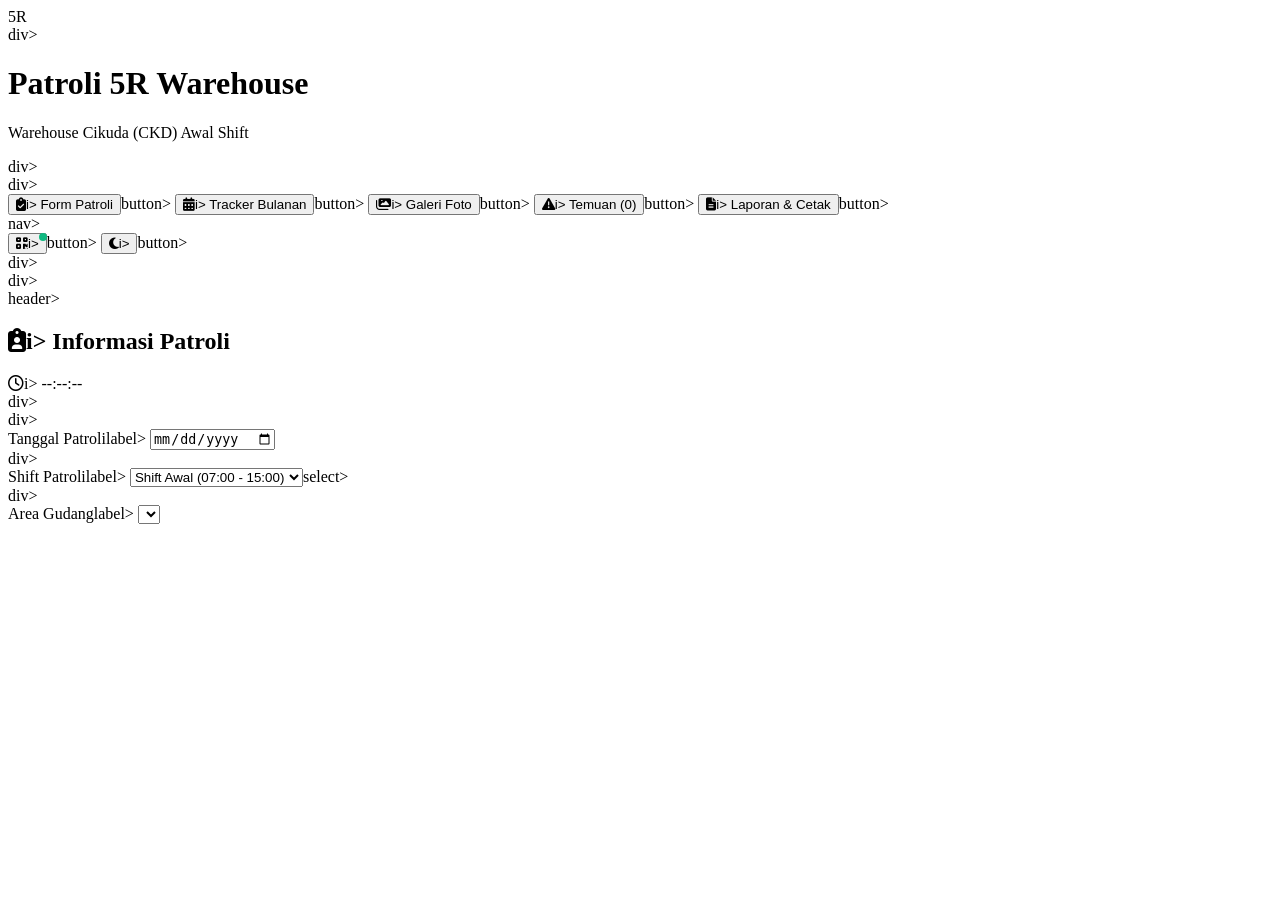
==== commit 385b2b45: "Update index.html" ====
--- a/index.html
+++ b/index.html
@@ -1,894 +1,67 @@
 <!DOCTYPE html>
 <html lang="id">
-<head>
-    <meta charset="UTF-8">
-    <meta name="viewport" content="width=device-width, initial-scale=1.0, maximum-scale=1.0, user-scalable=no">
-    <meta name="description" content="Aplikasi Checklist 5R Warehouse - Patroli Kebersihan Awal, Mid, dan End Shift dengan Bukti Foto Kamera dan Tracker Bulanan">
-    <meta name="theme-color" content="#0a0f1d">
-    <title>5R Warehouse Patrol & Audit Tracker</title>
-
-    <!-- Google Fonts -->
-    <link rel="preconnect" href="https://fonts.googleapis.com">
-    <link rel="preconnect" href="https://fonts.gstatic.com" crossorigin>
-    <link href="https://fonts.googleapis.com/css2?family=Outfit:wght@400;500;600;700;800&family=Plus+Jakarta+Sans:wght@400;500;600;700&family=JetBrains+Mono:wght@400;600&display=swap" rel="stylesheet">
-
-    <!-- FontAwesome 6 Icons -->
-    <link rel="stylesheet" href="https://cdnjs.cloudflare.com/ajax/libs/font-awesome/6.4.0/css/all.min.css">
-
-    <!-- Custom CSS -->
-    <link rel="stylesheet" href="css/styles.css?v=2">
-</head>
+    <head>
+            <meta charset="UTF-8">
+            <meta name="viewport" content="width=device-width, initial-scale=1.0, maximum-scale=1.0, user-scalable=no">
+            <meta name="description" content="Aplikasi Checklist 5R Warehouse - Patroli Kebersihan Awal, Mid, dan End Shift dengan Bukti Foto Kamera dan Tracker Bulanan">
+            <meta name="theme-color" content="#0a0f1d">
+            <title>5R Warehouse Patrol & Audit Tracker</title>
+        <link rel="preconnect" href="https://fonts.googleapis.com">
+        <link rel="preconnect" href="https://fonts.gstatic.com" crossorigin>
+        <link href="https://fonts.googleapis.com/css2?family=Outfit:wght@400;500;600;700;800&family=Plus+Jakarta+Sans:wght@400;500;600;700&family=JetBrains+Mono:wght@400;600&display=swap" rel="stylesheet">
+        <link rel="stylesheet" href="https://cdnjs.cloudflare.com/ajax/libs/font-awesome/6.4.0/css/all.min.css">
+        <link rel="stylesheet" href="css/styles.css?v=2">
+    </head>
 <body>
-
-<div class="app-layout">
-    <!-- Top App Navigation -->
-    <header class="top-navbar">
-        <div class="top-navbar-inner">
-            <div class="brand-section">
-                <div class="brand-logo-badge">5R</div>
-                <div class="brand-text">
-                    <h1>Patroli 5R Warehouse</h1>
-                    <p>
-                        <span>Warehouse Cikuda (CKD)</span>
-                        <span class="brand-tag" id="current-shift-badge">Awal Shift</span>
-                    </p>
-                </div>
-            </div>
-
-            <!-- Desktop Tabs -->
-            <nav class="desktop-nav" id="desktop-nav">
-                <button class="desktop-nav-btn active" data-tab="tab-form">
-                    <i class="fa-solid fa-clipboard-check"></i>
-                    <span>Form Patroli</span>
-                </button>
-                <button class="desktop-nav-btn" data-tab="tab-tracker">
-                    <i class="fa-solid fa-calendar-days"></i>
-                    <span>Tracker Bulanan</span>
-                </button>
-                <button class="desktop-nav-btn" data-tab="tab-gallery">
-                    <i class="fa-solid fa-images"></i>
-                    <span>Galeri Foto</span>
-                </button>
-                <button class="desktop-nav-btn" data-tab="tab-findings">
-                    <i class="fa-solid fa-triangle-exclamation"></i>
-                    <span>Temuan (<span id="desktop-finding-count">0</span>)</span>
-                </button>
-                <button class="desktop-nav-btn" data-tab="tab-report">
-                    <i class="fa-solid fa-file-lines"></i>
-                    <span>Laporan & Cetak</span>
-                </button>
-            </nav>
-
-            <!-- Header Quick Actions -->
-            <div class="header-actions">
-                <button class="icon-btn" id="btn-share-qr" title="Buka di HP (QR Code)" style="position:relative;">
-                    <i class="fa-solid fa-qrcode"></i>
-                    <span style="position:absolute;top:-2px;right:-2px;width:8px;height:8px;background:#10b981;border-radius:50%;border:1.5px solid var(--bg-surface);"></span>
-                </button>
-                <button class="icon-btn" id="btn-theme-toggle" title="Ganti Tema (Dark/Light)">
-                    <i class="fa-solid fa-moon"></i>
-                </button>
-                <button class="icon-btn" id="btn-quick-sync" title="Muat Ulang Data">
-                    <i class="fa-solid fa-rotate"></i>
-                </button>
-            </div>
-        </div>
-    </header>
-
-    <!-- Main Content Area -->
-    <main class="main-wrapper">
-        <!-- Quick KPI Stats Bar -->
-        <section class="stats-grid">
-            <div class="stat-card" style="--stat-color: #10b981; --stat-bg: rgba(16, 185, 129, 0.15)">
-                <div class="stat-header">
-                    <span class="stat-title">Kepatuhan 5R</span>
-                    <div class="stat-icon"><i class="fa-solid fa-chart-pie"></i></div>
-                </div>
-                <div class="stat-value" id="kpi-compliance">100%</div>
-                <div class="stat-meta" id="kpi-compliance-sub">Standar target min. 95%</div>
-            </div>
-
-            <div class="stat-card" style="--stat-color: #0284c7; --stat-bg: rgba(2, 132, 199, 0.15)">
-                <div class="stat-header">
-                    <span class="stat-title">Total Patroli</span>
-                    <div class="stat-icon"><i class="fa-solid fa-list-check"></i></div>
-                </div>
-                <div class="stat-value" id="kpi-inspections">0</div>
-                <div class="stat-meta">Shift Awal • Mid • End</div>
-            </div>
-
-            <div class="stat-card" style="--stat-color: #f43f5e; --stat-bg: rgba(244, 63, 94, 0.15)">
-                <div class="stat-header">
-                    <span class="stat-title">Temuan 5R</span>
-                    <div class="stat-icon"><i class="fa-solid fa-bell"></i></div>
-                </div>
-                <div class="stat-value" id="kpi-open-findings">0</div>
-                <div class="stat-meta" id="kpi-findings-sub">Perlu tindakan perbaikan</div>
-            </div>
-
-            <div class="stat-card" style="--stat-color: #f59e0b; --stat-bg: rgba(245, 158, 11, 0.15)">
-                <div class="stat-header">
-                    <span class="stat-title">Shift Aktif</span>
-                    <div class="stat-icon"><i class="fa-solid fa-clock"></i></div>
-                </div>
-                <div class="stat-value" id="kpi-live-shift" style="font-size: 1.15rem;">Awal Shift</div>
-                <div class="stat-meta" id="kpi-live-clock">--:-- WIB</div>
-            </div>
-        </section>
-
-        <!-- ====================================================================
-             TAB 1: FORM PATROLI 5R (ISIAN CHECKLIST DENGAN KAMERA LANGSUNG)
-             ==================================================================== -->
-        <section class="tab-pane active" id="tab-form">
-            <div class="form-header-card">
-                <div class="form-header-top">
-                    <div class="form-title">
-                        <h2>Form Checklist Patroli 5R</h2>
-                        <p>Pemeriksaan rutin berkala keliling area kerja warehouse (Kamera Langsung & Watermark Otomatis)</p>
-                    </div>
-                    <div class="quick-actions">
-                        <button type="button" class="btn btn-outline btn-sm" id="btn-quick-pass">
-                            <i class="fa-solid fa-check-double" style="color: #10b981;"></i>
-                            <span>Tandai Semua Bersih (√)</span>
-                        </button>
-                        <button type="button" class="btn btn-outline btn-sm" id="btn-reset-form">
-                            <i class="fa-solid fa-arrow-rotate-left"></i>
-                            <span>Reset</span>
-                        </button>
-                    </div>
-                </div>
-
-                <!-- Form Metadata Fields -->
-                <div class="meta-form-grid">
-                    <div class="input-group">
-                        <label class="input-label" for="form-date">
-                            <i class="fa-regular fa-calendar"></i> Tanggal Pemeriksaan
-                        </label>
-                        <input type="date" id="form-date" class="form-control" required>
-                    </div>
-
-                    <div class="input-group">
-                        <label class="input-label" for="form-area">
-                            <i class="fa-solid fa-warehouse"></i> Area Warehouse
-                        </label>
-                        <select id="form-area" class="form-control" required>
-                            <!-- Injected dynamically with 12 complete areas -->
-                        </select>
-                    </div>
-
-                    <div class="input-group">
-                        <label class="input-label" for="form-pic">
-                            <i class="fa-solid fa-user-shield"></i> Nama PIC (Petugas Keliling)
-                        </label>
-                        <input type="text" id="form-pic" class="form-control" placeholder="Contoh: Budi Santoso" value="Budi Santoso" required>
-                    </div>
-
-                    <div class="input-group">
-                        <label class="input-label" for="form-spv">
-                            <i class="fa-solid fa-user-check"></i> Nama SPV Inventory
-                        </label>
-                        <input type="text" id="form-spv" class="form-control" placeholder="Contoh: Hendrawan" value="Hendrawan">
-                    </div>
-
-                    <!-- Shift Selector with 3 Big Pills -->
-                    <div class="shift-selector-container">
-                        <label class="input-label">
-                            <i class="fa-solid fa-stopwatch"></i> Pilih Waktu Shift Keliling:
-                        </label>
-                        <div class="shift-pills">
-                            <button type="button" class="shift-pill-btn active" data-shift="awal">
-                                <i class="fa-solid fa-sun" style="color: #0ea5e9;"></i>
-                                <span class="shift-label">Awal Shift</span>
-                                <span class="shift-time">07:00 - 08:00</span>
-                            </button>
-                            <button type="button" class="shift-pill-btn" data-shift="mid">
-                                <i class="fa-solid fa-cloud-sun" style="color: #f59e0b;"></i>
-                                <span class="shift-label">Mid Shift</span>
-                                <span class="shift-time">12:00 - 13:00</span>
-                            </button>
-                            <button type="button" class="shift-pill-btn" data-shift="end">
-                                <i class="fa-solid fa-moon" style="color: #8b5cf6;"></i>
-                                <span class="shift-label">End Shift</span>
-                                <span class="shift-time">16:00 - 17:00</span>
-                            </button>
-                        </div>
-                    </div>
-                </div>
-
-                <!-- Saturday Deep Cleaning Callout (Dynamic) -->
-                <div class="saturday-banner" id="saturday-banner" style="display: none;">
-                    <div class="saturday-info">
-                        <i class="fa-solid fa-sparkles"></i>
-                        <div>
-                            <strong>Hari Sabtu: Jadwal Deep Cleaning Rutin</strong>
-                            <p style="font-size: 0.75rem; color: var(--text-secondary);">
-                                Pembersihan menyeluruh struktur racking, kolong pallet, dinding, exhaust fan, dan sudut gangway.
-                            </p>
-                        </div>
-                    </div>
-                    <label style="display: flex; align-items: center; gap: 8px; font-size: 0.82rem; cursor: pointer;">
-                        <input type="checkbox" id="check-deep-cleaning" style="width: 18px; height: 18px;">
-                        <span>Deep Cleaning Dilakukan</span>
-                    </label>
-                </div>
-            </div>
-
-            <!-- 9 Checklist Items Section -->
-            <div class="checklist-section-title">
-                <h3>
-                    <i class="fa-solid fa-list-ol" style="color: #0284c7;"></i>
-                    9 Item Standar 5R Warehouse
-                </h3>
-                <span class="item-count-badge">Lengkap Sesuai SOP</span>
-            </div>
-
-            <div class="checklist-container" id="checklist-items-container">
-                <!-- Dynamically generated items with Live Camera triggers for Clean and Finding conditions -->
-            </div>
-
-            <!-- Inspection Footer: Overall Photo & PIC Digital Signature -->
-            <div class="inspection-footer-card">
-                <div class="form-title">
-                    <h3 style="font-family: var(--font-heading); font-size: 1.1rem; font-weight: 700;">
-                        <i class="fa-solid fa-camera-retro" style="color: #0284c7;"></i>
-                        Foto Bukti Patroli Keseluruhan Area & Tanda Tangan
-                    </h3>
-                    <p style="font-size: 0.8rem; color: var(--text-secondary);">
-                        Dokumentasi foto kamera langsung sudut pandang area yang diperiksa (Watermark otomatis) dan pengesahan digital oleh PIC.
-                    </p>
-                </div>
-
-                <!-- Overall Photo Attachment via Live Camera -->
-                <!-- Overall Photo Attachment via Live Camera (Maks 3 Foto) -->
-                <div class="evidence-row">
-                    <button type="button" class="btn-camera-trigger" id="btn-overall-camera" data-type="overall">
-                        <i class="fa-solid fa-camera"></i>
-                        <span id="btn-overall-camera-text">Foto Area (Maks 3)</span>
-                    </button>
-
-                    <div class="multi-photo-container" id="preview-overall-container">
-                        <!-- Up to 3 photos dynamically injected -->
-                    </div>
-
-                    <span id="text-overall-hint" style="font-size: 0.75rem; color: #38bdf8;">
-                        <i class="fa-solid fa-shield-check"></i> Maksimal 3 foto overview • Berstempel waktu & lokasi otomatis
-                    </span>
-                </div>
-
-                <!-- Additional General Notes -->
-                <div class="input-group">
-                    <label class="input-label" for="form-general-notes">
-                        <i class="fa-regular fa-comment-dots"></i> Catatan Tambahan Petugas Patroli
-                    </label>
-                    <textarea id="form-general-notes" class="form-control" rows="2" placeholder="Tuliskan catatan kondisi khusus (misal: cuaca hujan, aktivitas bongkar muat padat, dsb.)"></textarea>
-                </div>
-
-                <!-- Digital Signature Pad -->
-                <div class="signature-wrapper">
-                    <label class="input-label">
-                        <i class="fa-solid fa-signature"></i> Tanda Tangan Digital PIC Petugas
-                    </label>
-                    <div class="signature-canvas-container">
-                        <canvas id="signature-canvas" class="signature-canvas"></canvas>
-                        <div class="signature-placeholder" id="sig-placeholder">
-                            <i class="fa-solid fa-pen-nib"></i> Tanda tangan langsung di sini (Layar Sentuh HP / Mouse)
-                        </div>
-                    </div>
-                    <div class="signature-actions">
-                        <button type="button" class="btn btn-outline btn-sm" id="btn-clear-sig">
-                            <i class="fa-solid fa-eraser"></i> Hapus Tanda Tangan
-                        </button>
-                    </div>
-                </div>
-
-                <!-- Submit Button -->
-                <div style="margin-top: 8px;">
-                    <button type="button" class="btn btn-primary btn-lg btn-block" id="btn-submit-inspection">
-                        <i class="fa-solid fa-cloud-arrow-up"></i>
-                        <span>Simpan Hasil Patroli 5R</span>
-                    </button>
-                </div>
-            </div>
-        </section>
-
-        <!-- ====================================================================
-             TAB 2: TRACKER BULANAN & KALENDER 31 HARI
-             ==================================================================== -->
-        <section class="tab-pane" id="tab-tracker">
-            <div class="tracker-header">
-                <div>
-                    <h2 style="font-family: var(--font-heading); font-size: 1.3rem; font-weight: 700;">
-                        Matriks & Tracker Patroli Bulanan
-                    </h2>
-                    <p style="font-size: 0.8rem; color: var(--text-secondary);">
-                        Rekapitulasi kepatuhan 5R per tanggal (1-31) untuk setiap shift patroli
-                    </p>
-                </div>
-
-                <div class="tracker-filters">
-                    <div class="filter-chip">
-                        <i class="fa-regular fa-calendar"></i>
-                        <input type="month" id="tracker-month-select" class="form-control" style="padding: 4px 8px; font-size: 0.82rem; background: transparent; border: none;">
-                    </div>
-                    <div class="filter-chip">
-                        <i class="fa-solid fa-warehouse"></i>
-                        <select id="tracker-area-filter" class="form-control" style="padding: 4px 8px; font-size: 0.82rem; background: transparent; border: none;">
-                            <option value="ALL">Semua Area</option>
-                        </select>
-                    </div>
-                </div>
-            </div>
-
-            <!-- 31-Day Matrix Table -->
-            <div class="matrix-scroll-wrapper">
-                <div style="display: flex; justify-content: space-between; align-items: center; margin-bottom: 12px;">
-                    <div style="font-size: 0.82rem; font-weight: 700; color: var(--text-primary);">
-                        <i class="fa-solid fa-table-cells"></i> Matriks Keliling Shift Harian (1 - 31)
-                    </div>
-                    <!-- Legend -->
-                    <div style="display: flex; gap: 12px; font-size: 0.72rem; align-items: center;">
-                        <span style="display: flex; align-items: center; gap: 4px;">
-                            <span class="shift-dot dot-clean"></span> Sesuai / Bersih
-                        </span>
-                        <span style="display: flex; align-items: center; gap: 4px;">
-                            <span class="shift-dot dot-finding"></span> Ada Temuan
-                        </span>
-                        <span style="display: flex; align-items: center; gap: 4px;">
-                            <span class="shift-dot dot-empty"></span> Belum Ada Data
-                        </span>
-                    </div>
-                </div>
-
-                <table class="matrix-table" id="tracker-matrix-table">
-                    <!-- Injected via JavaScript -->
-                </table>
-            </div>
-
-            <!-- Inspection History Cards List -->
-            <div style="display: flex; justify-content: space-between; align-items: center; margin: 24px 0 14px;">
-                <h3 style="font-family: var(--font-heading); font-size: 1.15rem; font-weight: 700;">
-                    <i class="fa-solid fa-clock-rotate-left" style="color: #0284c7;"></i>
-                    Daftar Riwayat Pemeriksaan
-                </h3>
-                <span class="item-count-badge" id="history-count-badge">0 Data</span>
-            </div>
-
-            <div class="history-cards-grid" id="history-cards-container">
-                <!-- Injected via JavaScript -->
-            </div>
-        </section>
-
-        <!-- ====================================================================
-             TAB 3: GALERI BUKTI FOTO KAMERA
-             ==================================================================== -->
-        <section class="tab-pane" id="tab-gallery">
-            <div class="gallery-toolbar">
-                <div>
-                    <h2 style="font-family: var(--font-heading); font-size: 1.3rem; font-weight: 700;">
-                        Galeri Bukti Dokumentasi Foto 5R
-                    </h2>
-                    <p style="font-size: 0.8rem; color: var(--text-secondary);">
-                        Seluruh foto kamera kondisi bersih dan foto temuan dengan stempel otomatis
-                    </p>
-                </div>
-
-                <div class="tracker-filters">
-                    <div class="filter-chip">
-                        <i class="fa-solid fa-filter"></i>
-                        <select id="gallery-type-filter" class="form-control" style="padding: 4px 8px; font-size: 0.82rem; background: transparent; border: none;">
-                            <option value="ALL">Semua Foto</option>
-                            <option value="clean">Foto Kondisi Bersih Saja</option>
-                            <option value="finding">Foto Temuan Saja</option>
-                        </select>
-                    </div>
-
-                    <div class="filter-chip">
-                        <i class="fa-solid fa-stopwatch"></i>
-                        <select id="gallery-shift-filter" class="form-control" style="padding: 4px 8px; font-size: 0.82rem; background: transparent; border: none;">
-                            <option value="ALL">Semua Shift</option>
-                            <option value="awal">Awal Shift</option>
-                            <option value="mid">Mid Shift</option>
-                            <option value="end">End Shift</option>
-                        </select>
-                    </div>
-                </div>
-            </div>
-
-            <div class="gallery-grid" id="gallery-grid-container">
-                <!-- Injected via JavaScript -->
-            </div>
-        </section>
-
-        <!-- ====================================================================
-             TAB 4: MONITORING TEMUAN & TINDAKAN PERBAIKAN (CAPA)
-             ==================================================================== -->
-        <section class="tab-pane" id="tab-findings">
-            <div class="tracker-header">
-                <div>
-                    <h2 style="font-family: var(--font-heading); font-size: 1.3rem; font-weight: 700;">
-                        Monitoring Temuan & Tindakan Perbaikan
-                    </h2>
-                    <p style="font-size: 0.8rem; color: var(--text-secondary);">
-                        Tindak lanjuti ketidaksesuaian 5R sampai tuntas dengan bukti foto perbaikan (After)
-                    </p>
-                </div>
-
-                <div class="tracker-filters">
-                    <div class="filter-chip">
-                        <i class="fa-solid fa-filter"></i>
-                        <select id="findings-status-filter" class="form-control" style="padding: 4px 8px; font-size: 0.82rem; background: transparent; border: none;">
-                            <option value="ALL">Semua Status Temuan</option>
-                            <option value="OPEN" selected>Belum Selesai (Open)</option>
-                            <option value="RESOLVED">Sudah Diperbaiki (Closed)</option>
-                        </select>
-                    </div>
-                </div>
-            </div>
-
-            <!-- Papan Rekapitulasi & Statistik Temuan (Interactive Cards) -->
-            <div class="findings-summary-grid" id="findings-summary-container">
-                <div class="finding-stat-pill" data-filter="ALL" id="pill-filter-all">
-                    <div class="pill-number" id="pill-count-all">0</div>
-                    <div class="pill-label">Total Semua Temuan</div>
-                    <div class="pill-sub">Klik lihat semua</div>
-                </div>
-                <div class="finding-stat-pill active" data-filter="OPEN" id="pill-filter-open">
-                    <div class="pill-number text-danger" id="pill-count-open">0</div>
-                    <div class="pill-label">Temuan Open</div>
-                    <div class="pill-sub">Perlu tindakan</div>
-                </div>
-                <div class="finding-stat-pill" data-filter="RESOLVED" id="pill-filter-resolved">
-                    <div class="pill-number text-success" id="pill-count-resolved">0</div>
-                    <div class="pill-label">Temuan Solved</div>
-                    <div class="pill-sub">Selesai (Closed)</div>
-                </div>
-                <div class="finding-stat-pill stat-rate" id="pill-stat-rate">
-                    <div class="pill-number text-info" id="pill-count-rate">100%</div>
-                    <div class="pill-label">Tingkat Solved</div>
-                    <div class="pill-sub">Penyelesaian CAPA</div>
-                </div>
-            </div>
-
-            <div id="findings-list-container">
-                <!-- Injected via JavaScript -->
-            </div>
-        </section>
-
-        <!-- ====================================================================
-             TAB 5: LAPORAN RESMI & CETAK SESUAI FORM CKD
-             ==================================================================== -->
-        <section class="tab-pane" id="tab-report">
-            <div class="tracker-header no-print">
-                <div>
-                    <h2 style="font-family: var(--font-heading); font-size: 1.3rem; font-weight: 700;">
-                        Laporan Resmi & Cetak Form 5R
-                    </h2>
-                    <p style="font-size: 0.8rem; color: var(--text-secondary);">
-                        Format dokumen standar warehouse Cikuda (CKD) siap cetak PDF rapi & ekspor file
-                    </p>
-                </div>
-
-                <div class="tracker-filters">
-                    <button type="button" class="btn btn-primary btn-sm" id="btn-print-official">
-                        <i class="fa-solid fa-print"></i>
-                        <span>Cetak / PDF Form</span>
-                    </button>
-                    <button type="button" class="btn btn-success btn-sm" id="btn-export-excel">
-                        <i class="fa-solid fa-file-excel"></i>
-                        <span>Download Excel (.xls)</span>
-                    </button>
-                    <button type="button" class="btn btn-outline btn-sm" id="btn-export-csv">
-                        <i class="fa-solid fa-file-csv"></i>
-                        <span>Download CSV</span>
-                    </button>
-                    <button type="button" class="btn btn-outline btn-sm" id="btn-export-json">
-                        <i class="fa-solid fa-download"></i>
-                        <span>Backup JSON</span>
-                    </button>
-                    <button type="button" class="btn btn-outline btn-sm" id="btn-reset-db" style="color: #f43f5e; border-color: rgba(244, 63, 94, 0.4);" title="Bersihkan semua data riwayat di browser ini agar kembali kosong ke 0">
-                        <i class="fa-solid fa-trash-can"></i>
-                        <span>Kosongkan Riwayat (Reset 0)</span>
-                    </button>
-                    <button type="button" class="btn btn-outline btn-sm" id="btn-load-demo" style="color: #f59e0b; border-color: rgba(245, 158, 11, 0.4);" title="Muat contoh data simulasi untuk testing visual">
-                        <i class="fa-solid fa-flask"></i>
-                        <span>Muat Data Demo</span>
-                    </button>
-                </div>
-            </div>
-
-            <!-- PANEL EDIT PENANDATANGAN (TTD BISA DIEDIT NAMA & JABATANNYA) -->
-            <div class="signers-edit-panel no-print">
-                <div style="display: flex; justify-content: space-between; align-items: center; flex-wrap: wrap; gap: 6px;">
-                    <span style="font-weight: 700; font-size: 0.92rem; color: var(--text-primary); display: flex; align-items: center; gap: 8px;">
-                        <i class="fa-solid fa-pen-nib" style="color: #38bdf8;"></i> Edit Nama & Jabatan Penandatangan Form (TTD)
-                    </span>
-                    <span style="font-size: 0.74rem; color: var(--text-muted);">
-                        Ketik nama di bawah ini, lembar cetak otomatis terupdate secara langsung
-                    </span>
-                </div>
-                <div class="signers-grid">
-                    <div class="signer-card-input">
-                        <span class="signer-card-title"><i class="fa-solid fa-user"></i> Petugas PIC Keliling</span>
-                        <input type="text" id="signer-pic-name" class="form-control" style="font-size: 0.85rem;" placeholder="Nama Petugas PIC" value="Staff Inventory / PIC">
-                        <input type="text" id="signer-pic-role" class="form-control" style="font-size: 0.8rem;" placeholder="Jabatan" value="Petugas PIC Keliling">
-                    </div>
-                    <div class="signer-card-input">
-                        <span class="signer-card-title"><i class="fa-solid fa-user-check"></i> Diverifikasi Oleh (SPV)</span>
-                        <input type="text" id="signer-spv-name" class="form-control" style="font-size: 0.85rem;" placeholder="Nama SPV" value="Hendrawan">
-                        <input type="text" id="signer-spv-role" class="form-control" style="font-size: 0.8rem;" placeholder="Jabatan" value="SPV Inventory">
-                    </div>
-                    <div class="signer-card-input">
-                        <span class="signer-card-title"><i class="fa-solid fa-user-tie"></i> Diketahui Oleh (Manager)</span>
-                        <input type="text" id="signer-mgr-name" class="form-control" style="font-size: 0.85rem;" placeholder="Nama Manager" value="Eko Purwanto">
-                        <input type="text" id="signer-mgr-role" class="form-control" style="font-size: 0.8rem;" placeholder="Jabatan" value="Warehouse Manager">
-                    </div>
-                </div>
-            </div>
-
-            <!-- OFFICIAL PRINTABLE FORM STRUCTURE (HIGH-CONTRAST WHITE PAPER SHEET) -->
-            <div class="official-print-document" id="printable-area">
-                <!-- Header Box -->
-                <div class="print-header-box">
-                    <div style="display: flex; justify-content: space-between; align-items: center; border-bottom: 2px solid #000000; padding-bottom: 6px;">
-                        <div>
-                            <div class="print-title">FORM CHECKLIST KEBERSIHAN & 5R WAREHOUSE</div>
-                            <div class="print-subtitle">
-                                Warehouse Cikuda (CKD) - Tim Inventory | Food safety, Cegah kontaminasi, Jaga kualitas produk
-                            </div>
-                        </div>
-                        <div style="text-align: right; font-size: 7.5pt; line-height: 1.3;">
-                            <div><strong>No. Dok:</strong> CKD-5R-SOP-01</div>
-                            <div><strong>Revisi:</strong> 02</div>
-                            <div><strong>Tanggal Berlaku:</strong> 2026</div>
-                        </div>
-                    </div>
-
-                    <div class="print-meta-grid">
-                        <div><strong>Bulan / Tahun:</strong> <span id="print-month-year">Oktober 2026</span></div>
-                        <div><strong>Area Warehouse:</strong> <span id="print-area-name">Semua Area</span></div>
-                        <div><strong>SPV Inventory:</strong> <span id="display-hdr-spv">Hendrawan</span></div>
-                        <div><strong>Warehouse Manager:</strong> <span id="display-hdr-mgr">Eko Purwanto</span></div>
-                    </div>
-                </div>
-
-                <!-- Printable 31-Day Check Table -->
-                <div style="width: 100%; overflow-x: auto;">
-                    <table class="print-table" id="print-matrix-table">
-                        <!-- Injected via JavaScript -->
-                    </table>
-                </div>
-
-                <!-- Catatan Temuan & Tindakan Perbaikan Bulan Ini (Compact) -->
-                <div style="margin-top: 8px; border: 1px solid #000000; padding: 4px;">
-                    <div style="font-weight: bold; font-size: 7pt; border-bottom: 1px solid #000000; padding-bottom: 2px; margin-bottom: 2px;">
-                        CATATAN TEMUAN & TINDAKAN PERBAIKAN (CAPA):
-                    </div>
-                    <table class="print-table" style="width: 100%; font-size: 6.8pt;" id="print-findings-table">
-                        <!-- Injected via JavaScript -->
-                    </table>
-                </div>
-
-                <!-- Notes & Instructions Legend -->
-                <div class="print-rules-box">
-                    <strong>KETENTUAN OPERASIONAL 5R:</strong>
-                    <ul style="margin-left: 18px; margin-top: 2px;">
-                        <li>Pengecekan dilakukan <strong>SETIAP HARI</strong> pada <strong>Awal Shift, Mid Shift, dan End Shift</strong> oleh petugas PIC Inventory.</li>
-                        <li><strong>Deep Cleaning (DC)</strong> dilakukan rutin setiap hari <strong>SABTU</strong> (rak, lantai, dinding, ventilasi, sudut rack).</li>
-                        <li>Temuan bertanda <strong>(X)</strong> wajib segera ditindaklanjuti pada hari yang sama dan dilaporkan kepada SPV Inventory.</li>
-                        <li>Keterangan simbol: <strong>√ = Bersih/Sesuai</strong>, <strong>X = Temuan</strong>, <strong>L = Libur/Non-aktif</strong>, <strong>DC = Deep Cleaning Selesai</strong>.</li>
-                    </ul>
-                </div>
-
-                <!-- Approval Signatures Block (Dynamic & Editable) -->
-                <div class="print-signatures-grid">
-                    <div class="print-sig-box">
-                        <div style="font-weight: bold;" id="display-sig-role-pic">Petugas PIC Keliling</div>
-                        <div class="print-sig-space" id="display-sig-name-pic">
-                            Staff Inventory
-                        </div>
-                        <div style="font-weight: bold; border-top: 1px solid #000000; padding-top: 2px;" id="display-sig-sub-pic">Staff Inventory</div>
-                    </div>
-
-                    <div class="print-sig-box">
-                        <div style="font-weight: bold;">Diverifikasi Oleh</div>
-                        <div class="print-sig-space" style="color: #16a34a;" id="display-sig-name-spv">
-                            Hendrawan
-                        </div>
-                        <div style="font-weight: bold; border-top: 1px solid #000000; padding-top: 2px;" id="display-sig-role-spv">SPV Inventory</div>
-                    </div>
-
-                    <div class="print-sig-box">
-                        <div style="font-weight: bold;">Diketahui Oleh</div>
-                        <div class="print-sig-space" style="color: #d97706;" id="display-sig-name-mgr">
-                            Eko Purwanto
-                        </div>
-                        <div style="font-weight: bold; border-top: 1px solid #000000; padding-top: 2px;" id="display-sig-role-mgr">Warehouse Manager</div>
-                    </div>
-                </div>
-            </div>
-        </section>
-    </main>
-
-    <!-- Mobile Bottom Navigation Bar -->
-    <nav class="mobile-bottom-nav">
-        <button class="mobile-nav-item active" data-tab="tab-form">
-            <i class="fa-solid fa-clipboard-check"></i>
-            <span>Form</span>
-        </button>
-        <button class="mobile-nav-item" data-tab="tab-tracker">
-            <i class="fa-solid fa-calendar-days"></i>
-            <span>Tracker</span>
-        </button>
-        <button class="mobile-nav-item" data-tab="tab-gallery">
-            <i class="fa-solid fa-images"></i>
-            <span>Galeri</span>
-        </button>
-        <button class="mobile-nav-item" data-tab="tab-findings">
-            <i class="fa-solid fa-triangle-exclamation"></i>
-            <span>Temuan</span>
-            <span class="mobile-nav-badge" id="mobile-finding-count">0</span>
-        </button>
-        <button class="mobile-nav-item" data-tab="tab-report">
-            <i class="fa-solid fa-file-lines"></i>
-            <span>Laporan</span>
-        </button>
-    </nav>
-</div>
-
-<!-- ==========================================================================
-     MODALS
-     ========================================================================== -->
-
-<!-- LIVE CAMERA VIEWFINDER MODAL (Direct Camera, No Upload) -->
-<div class="modal-backdrop" id="modal-live-camera">
-    <div class="modal-card camera-modal-card">
-        <div class="modal-header">
-            <h3><i class="fa-solid fa-camera"></i> Kamera Langsung Patroli 5R</h3>
-            <button class="icon-btn" id="btn-close-camera">
-                <i class="fa-solid fa-xmark"></i>
-            </button>
-        </div>
-        <div class="camera-viewfinder-container">
-            <video id="camera-stream" autoplay playsinline muted></video>
-            <!-- Live Watermark Overlay Viewfinder HUD -->
-            <div class="camera-hud-overlay">
-                <div class="hud-top">
-                    <span class="hud-badge"><i class="fa-solid fa-circle blink" style="color: #ef4444;"></i> LIVE CAMERA</span>
-                    <span class="hud-badge" id="hud-shift-badge">Awal Shift</span>
-                </div>
-                <div class="hud-bottom">
-                    <div class="hud-title" id="hud-camera-title">Area Labeling</div>
-                    <div class="hud-meta" id="hud-camera-meta">--:--:-- WIB • PIC: Budi Santoso</div>
-                    <div class="hud-status" id="hud-camera-status">KONDISI: BERSIH / SESUAI (√)</div>
-                </div>
-            </div>
-            <!-- Canvas offscreen for capture -->
-            <canvas id="camera-capture-canvas" style="display: none;"></canvas>
-        </div>
-        <div class="camera-controls-bar">
-            <button type="button" class="icon-btn" id="btn-switch-camera" title="Ganti Kamera Depan/Belakang">
-                <i class="fa-solid fa-camera-rotate"></i>
-            </button>
-            <button type="button" class="btn-shutter" id="btn-camera-shutter" title="Jepret Foto">
-                <div class="shutter-inner">
-                    <i class="fa-solid fa-camera"></i>
-                </div>
-            </button>
-            <button type="button" class="icon-btn" id="btn-cancel-camera" title="Batal">
-                <i class="fa-solid fa-ban"></i>
-            </button>
-        </div>
-        <!-- Enforced Camera Native Fallback (strictly capture="environment" without gallery) -->
-        <input type="file" id="fallback-camera-input" accept="image/*" capture="environment" style="display: none;">
-    </div>
-</div>
-
-<!-- Lightbox Modal (Full Photo Preview & Details) -->
-<div class="modal-backdrop" id="modal-lightbox">
-    <div class="modal-card lightbox-modal">
-        <div class="modal-header">
-            <h3 id="lightbox-title">Bukti Dokumentasi 5R</h3>
-            <button class="icon-btn" id="btn-close-lightbox">
-                <i class="fa-solid fa-xmark"></i>
-            </button>
-        </div>
-        <div style="background: #000; text-align: center; position: relative;">
-            <img id="lightbox-image" class="lightbox-img-full" src="" alt="Bukti Foto">
-        </div>
-        <div class="modal-body" style="padding: 14px 20px;">
-            <div style="display: flex; justify-content: space-between; align-items: center; font-size: 0.82rem; color: var(--text-secondary);">
-                <span id="lightbox-meta-left"><i class="fa-regular fa-clock"></i> --</span>
-                <span id="lightbox-meta-right"><i class="fa-solid fa-location-dot"></i> --</span>
-            </div>
-            <p id="lightbox-desc" style="font-size: 0.88rem; color: var(--text-primary); margin-top: 4px;">--</p>
-        </div>
-        <div class="modal-footer">
-            <a id="btn-download-lightbox" class="btn btn-outline btn-sm" download="5r_evidence.png" href="#">
-                <i class="fa-solid fa-download"></i> Unduh Foto
-            </a>
-            <button class="btn btn-primary btn-sm" id="btn-done-lightbox">Tutup</button>
-        </div>
-    </div>
-</div>
-
-<!-- Modal Detail Riwayat Pemeriksaan 5R -->
-<div class="modal-backdrop" id="modal-inspection-detail">
-    <div class="modal-card inspection-detail-modal">
-        <div class="modal-header">
-            <div style="display: flex; align-items: center; gap: 10px;">
-                <div style="width: 38px; height: 38px; border-radius: 10px; background: rgba(2, 132, 199, 0.15); color: #0284c7; display: flex; align-items: center; justify-content: center; font-size: 1.15rem;">
-                    <i class="fa-solid fa-clipboard-check"></i>
-                </div>
-                <div>
-                    <h3 id="modal-detail-title" style="margin: 0; font-size: 1.12rem;">Detail Pemeriksaan Patroli 5R</h3>
-                    <span id="modal-detail-subtitle" style="font-size: 0.78rem; color: var(--text-secondary);">Informasi lengkap inspeksi patroli shift</span>
-                </div>
-            </div>
-            <button class="icon-btn" id="btn-close-inspection-detail" title="Tutup">
-                <i class="fa-solid fa-xmark"></i>
-            </button>
-        </div>
-        
-        <div class="modal-body" id="modal-detail-body" style="gap: 16px; max-height: 76vh; overflow-y: auto; padding: 18px 20px;">
-            <!-- Dynamically populated via JavaScript -->
-        </div>
-
-        <div class="modal-footer" style="display: flex; justify-content: space-between; align-items: center; gap: 10px; flex-wrap: wrap;">
-            <button type="button" class="btn btn-outline btn-sm" id="btn-detail-to-report">
-                <i class="fa-solid fa-print"></i> Buka di Laporan Cetak
-            </button>
-            <div style="display: flex; gap: 8px;">
-                <button type="button" class="btn btn-success btn-sm" id="btn-save-detail-changes">
-                    <i class="fa-solid fa-floppy-disk"></i> Simpan Perubahan Detail
-                </button>
-                <button type="button" class="btn btn-primary btn-sm" id="btn-close-detail-footer">
-                    Tutup
-                </button>
-            </div>
-        </div>
-    </div>
-</div>
-
-<!-- Modal Resolve Finding (Kamera Bukti Foto Perbaikan / After - Maks 3 Foto) -->
-<div class="modal-backdrop" id="modal-resolve">
-    <div class="modal-card">
-        <div class="modal-header">
-            <h3><i class="fa-solid fa-wrench" style="color: #10b981;"></i> Selesaikan Temuan 5R</h3>
-            <button class="icon-btn" id="btn-close-resolve">
-                <i class="fa-solid fa-xmark"></i>
-            </button>
-        </div>
-        <div class="modal-body">
-            <div style="background: var(--bg-card); padding: 12px; border-radius: 8px; border: 1px solid var(--border-color);">
-                <div style="font-size: 0.76rem; color: var(--text-secondary);" id="resolve-item-meta">Area • Shift • Tanggal</div>
-                <div style="font-weight: 700; font-size: 0.95rem; margin-top: 4px;" id="resolve-item-title">Deskripsi Item</div>
-                <div style="font-size: 0.82rem; color: var(--status-danger); margin-top: 4px;" id="resolve-item-notes">Catatan temuan...</div>
-            </div>
-
-            <div class="input-group">
-                <label class="input-label" for="resolve-action-notes">
-                    <i class="fa-solid fa-clipboard-check"></i> Tindakan Perbaikan yang Telah Dilakukan
-                </label>
-                <textarea id="resolve-action-notes" class="form-control" rows="3" placeholder="Contoh: Telah disapu bersih, genangan air dipel kering, dan pallet disusun kembali sesuai garis batas kuning."></textarea>
-            </div>
-
-            <!-- Capture After Photo via Live Camera (Maks 3 Foto) -->
-            <div class="input-group">
-                <label class="input-label">
-                    <i class="fa-solid fa-camera"></i> Foto Bukti Kamera Sesudah Perbaikan (After Photo - Maks 3)
-                </label>
-                <div class="evidence-row">
-                    <button type="button" class="btn-camera-trigger" id="btn-resolve-camera" data-type="resolve">
-                        <i class="fa-solid fa-camera"></i>
-                        <span id="btn-resolve-camera-text">Foto Sesudah (Maks 3)</span>
-                    </button>
-
-                    <div class="multi-photo-container" id="preview-resolve-container">
-                        <!-- Up to 3 photos dynamically injected -->
-                    </div>
-                </div>
-            </div>
-            </div>
-        </div>
-        <div class="modal-footer">
-            <button class="btn btn-outline btn-sm" id="btn-cancel-resolve">Batal</button>
-            <button class="btn btn-success btn-sm" id="btn-save-resolve">
-                <i class="fa-solid fa-check"></i> Tandai Selesai (Closed)
-            </button>
-        </div>
-    </div>
-</div>
-
-<!-- QR Code Share Modal -->
-<div class="modal-backdrop" id="modal-qr-share" style="z-index:2000;">
-    <div class="modal-card" style="max-width:440px;width:95vw;overflow:hidden;">
-        <!-- Modal Header -->
-        <div class="modal-header" style="background:linear-gradient(135deg,#0284c7 0%,#0f172a 100%);border-bottom:none;padding:20px 22px 16px;">
-            <div style="display:flex;align-items:center;gap:12px;">
-                <div style="width:44px;height:44px;border-radius:12px;background:rgba(255,255,255,0.15);display:flex;align-items:center;justify-content:center;font-size:1.4rem;">
-                    <i class="fa-solid fa-qrcode" style="color:#ffffff;"></i>
-                </div>
-                <div>
-                    <h3 style="margin:0;color:#ffffff;font-size:1.05rem;">Buka di HP / Tablet</h3>
-                    <p style="margin:0;font-size:0.75rem;color:rgba(255,255,255,0.7);">Scan QR Code dengan kamera HP untuk akses langsung</p>
-                </div>
-            </div>
-            <button class="icon-btn" id="btn-close-qr" style="color:#ffffff;">
-                <i class="fa-solid fa-xmark"></i>
-            </button>
-        </div>
-
-        <!-- QR Code Body -->
-        <div class="modal-body" style="padding:24px 22px;text-align:center;">
-
-            <!-- Status bar -->
-            <div id="qr-status-bar" style="display:flex;align-items:center;justify-content:center;gap:8px;padding:8px 14px;border-radius:8px;background:rgba(16,185,129,0.1);border:1px solid rgba(16,185,129,0.3);margin-bottom:18px;font-size:0.78rem;color:#10b981;font-weight:700;">
-                <i class="fa-solid fa-circle-dot" style="animation:blinker 1.2s ease infinite;"></i>
-                <span id="qr-status-text">Mendeteksi alamat server...</span>
-            </div>
-
-            <!-- QR Code Container -->
-            <div id="qr-code-container" style="display:inline-block;padding:14px;background:#ffffff;border-radius:16px;box-shadow:0 8px 32px rgba(0,0,0,0.35);margin-bottom:18px;">
-                <div id="qr-code-canvas" style="width:200px;height:200px;"></div>
-            </div>
-
-            <!-- URL Display -->
-            <div style="background:var(--bg-surface);border:1px solid var(--border-color);border-radius:10px;padding:12px 14px;margin-bottom:16px;">
-                <div style="font-size:0.7rem;color:var(--text-muted);font-weight:700;text-transform:uppercase;letter-spacing:0.06em;margin-bottom:6px;">URL Akses dari HP</div>
-                <div id="qr-url-display" style="font-family:var(--font-mono);font-size:0.88rem;color:#38bdf8;word-break:break-all;font-weight:600;">Mendeteksi...</div>
-            </div>
-
-            <!-- Steps -->
-            <div style="text-align:left;background:var(--bg-card);border-radius:10px;border:1px solid var(--border-color);padding:14px;margin-bottom:16px;">
-                <div style="font-size:0.74rem;font-weight:700;color:var(--text-secondary);margin-bottom:10px;"><i class="fa-solid fa-circle-info" style="color:#0284c7;"></i> Cara Akses dari HP:</div>
-                <div style="display:flex;flex-direction:column;gap:8px;">
-                    <div style="display:flex;align-items:flex-start;gap:10px;font-size:0.78rem;color:var(--text-primary);">
-                        <span style="min-width:22px;height:22px;background:linear-gradient(135deg,#0284c7,#0369a1);color:#fff;border-radius:50%;display:flex;align-items:center;justify-content:center;font-weight:800;font-size:0.72rem;">1</span>
-                        <span>Pastikan PC dan HP berada di <strong>jaringan Wi-Fi yang sama</strong></span>
-                    </div>
-                    <div style="display:flex;align-items:flex-start;gap:10px;font-size:0.78rem;color:var(--text-primary);">
-                        <span style="min-width:22px;height:22px;background:linear-gradient(135deg,#0284c7,#0369a1);color:#fff;border-radius:50%;display:flex;align-items:center;justify-content:center;font-weight:800;font-size:0.72rem;">2</span>
-                        <span>Jalankan <strong>Start Server.bat</strong> di PC terlebih dahulu</span>
-                    </div>
-                    <div style="display:flex;align-items:flex-start;gap:10px;font-size:0.78rem;color:var(--text-primary);">
-                        <span style="min-width:22px;height:22px;background:linear-gradient(135deg,#0284c7,#0369a1);color:#fff;border-radius:50%;display:flex;align-items:center;justify-content:center;font-weight:800;font-size:0.72rem;">3</span>
-                        <span>Buka kamera HP → scan QR Code di atas, atau ketik URL secara manual</span>
-                    </div>
-                    <div style="display:flex;align-items:flex-start;gap:10px;font-size:0.78rem;color:var(--text-primary);">
-                        <span style="min-width:22px;height:22px;background:linear-gradient(135deg,#10b981,#059669);color:#fff;border-radius:50%;display:flex;align-items:center;justify-content:center;font-weight:800;font-size:0.72rem;">✓</span>
-                        <span>Aplikasi siap digunakan di HP — berfungsi seperti versi PC!</span>
-                    </div>
-                </div>
-            </div>
-
-            <!-- Manual URL input for different IP -->
-            <div style="display:flex;gap:8px;align-items:center;">
-                <input type="text" id="qr-custom-ip" class="form-control" placeholder="Ketik IP lain, mis: 192.168.1.100" style="font-size:0.82rem;padding:8px 12px;flex:1;">
-                <button type="button" class="btn btn-primary btn-sm" id="btn-qr-update" style="white-space:nowrap;">
-                    <i class="fa-solid fa-arrows-rotate"></i> Update
-                </button>
-            </div>
-        </div>
-
-        <div class="modal-footer" style="justify-content:center;gap:10px;padding:14px 22px;">
-            <a id="btn-qr-open-url" href="#" target="_blank" class="btn btn-primary btn-sm" style="gap:8px;">
-                <i class="fa-solid fa-arrow-up-right-from-square"></i> Buka URL di Browser Baru
-            </a>
-            <button id="btn-qr-copy" class="btn btn-outline btn-sm" style="gap:8px;">
-                <i class="fa-regular fa-copy"></i> Salin URL
-            </button>
-            <button id="btn-close-qr-footer" class="btn btn-outline btn-sm">
-                <i class="fa-solid fa-xmark"></i> Tutup
-            </button>
-        </div>
-    </div>
-</div>
-
-<!-- Scripts -->
-<script src="js/storage.js"></script>
-<script src="js/sample-data.js"></script>
-<script src="js/qrcode.min.js"></script>
-<script src="js/app.js?v=3"></script>
-
-</body>
-</html>
+    <div class="app-layout">
+            <header class="top-navbar">
+                        <div class="top-navbar-inner">
+                                        <div class="brand-section">
+                                                            <div class="brand-logo-badge">5R</div>div>
+                                                            <div class="brand-text">
+                                                                                    <h1>Patroli 5R Warehouse</h1>
+                                                                                <p><span>Warehouse Cikuda (CKD)</span> <span class="brand-tag" id="current-shift-badge">Awal Shift</span></p>
+                                                            </div>div>
+                                        </div>div>
+                                    <nav class="desktop-nav" id="desktop-nav">
+                                                    <button class="desktop-nav-btn active" data-tab="tab-form"><i class="fa-solid fa-clipboard-check"></i>i> <span>Form Patroli</span></button>button>
+                                                    <button class="desktop-nav-btn" data-tab="tab-tracker"><i class="fa-solid fa-calendar-days"></i>i> <span>Tracker Bulanan</span></button>button>
+                                                    <button class="desktop-nav-btn" data-tab="tab-gallery"><i class="fa-solid fa-images"></i>i> <span>Galeri Foto</span></button>button>
+                                                    <button class="desktop-nav-btn" data-tab="tab-findings"><i class="fa-solid fa-triangle-exclamation"></i>i> <span>Temuan (<span id="desktop-finding-count">0</span>)</span></button>button>
+                                                    <button class="desktop-nav-btn" data-tab="tab-report"><i class="fa-solid fa-file-lines"></i>i> <span>Laporan & Cetak</span></button>button>
+                                    </nav>nav>
+                                    <div class="header-actions">
+                                                    <button class="icon-btn" id="btn-share-qr" title="Buka di HP (QR Code)" style="position:relative;"><i class="fa-solid fa-qrcode"></i>i><span style="position:absolute;top:-2px;right:-2px;width:8px;height:8px;background:#10b981;border-radius:50%;border:1.5px solid var(--bg-surface);"></span></button>button>
+                                                    <button class="icon-btn" id="btn-theme-toggle" title="Ganti Tema (Dark/Light)"><i class="fa-solid fa-moon"></i>i></button>button>
+                                    </div>div>
+                        </div>div>
+            </header>header>
+        <main class="main-content">
+                <div class="container">
+                            <!-- TAB 1: FORM PATROLI -->
+                            <section id="tab-form" class="tab-pane active">
+                                            <div class="card mb-4">
+                                                                <div class="card-header">
+                                                                                        <h2><i class="fa-solid fa-clipboard-user text-primary"></i>i> Informasi Patroli</h2>
+                                                                                        <div class="header-badge" id="live-clock"><i class="fa-regular fa-clock"></i>i> <span>--:--:--</span></div>div>
+                                                                </div>div>
+                                                                <div class="card-body">
+                                                                                        <form id="inspection-form">
+                                                                                                                    <div class="form-grid">
+                                                                                                                                                    <div class="form-group">
+                                                                                                                                                                                        <label class="form-label">Tanggal Patroli</label>label>
+                                                                                                                                                                                        <input type="date" id="inspection-date" class="form-control" required>
+                                                                                                                                                        </div>div>
+                                                                                                                                                    <div class="form-group">
+                                                                                                                                                                                        <label class="form-label">Shift Patroli</label>label>
+                                                                                                                                                                                        <select id="inspection-shift" class="form-control" required>
+                                                                                                                                                                                                                                <option value="Awal">Shift Awal (07:00 - 15:00)</option>option>
+                                                                                                                                                                                                                                <option value="Mid">Shift Mid (15:00 - 23:00)</option>option>
+                                                                                                                                                                                                                                <option value="End">Shift End (23:00 - 07:00)</option>option>
+                                                                                                                                                                                                                            </select>select>
+                                                                                                                                                        </div>div>
+                                                                                                                                                    <div class="form-group">
+                                                                                                                                                                                        <label class="form-label">Area Gudang</label>label>
+                                                                                                                                                                                        <select i</span></span></p></h1>
+</body></title>
+    </head>
